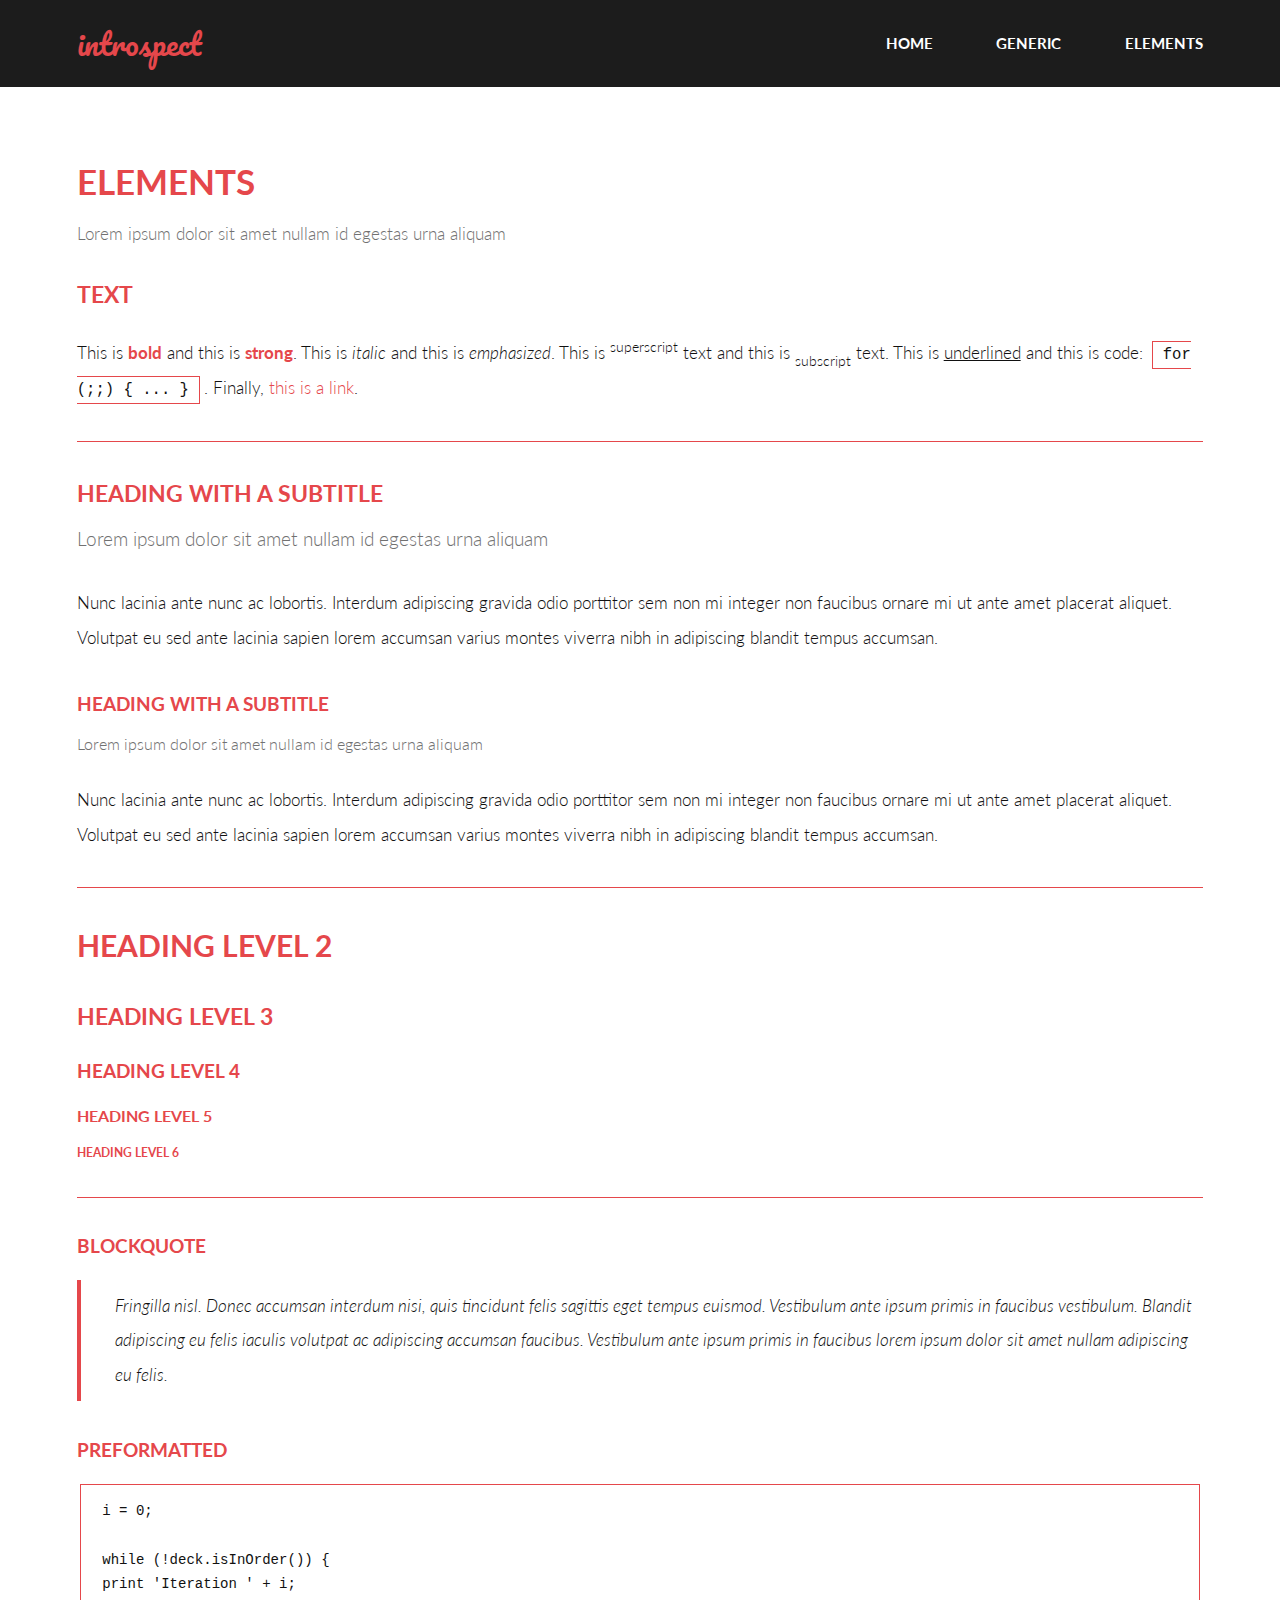
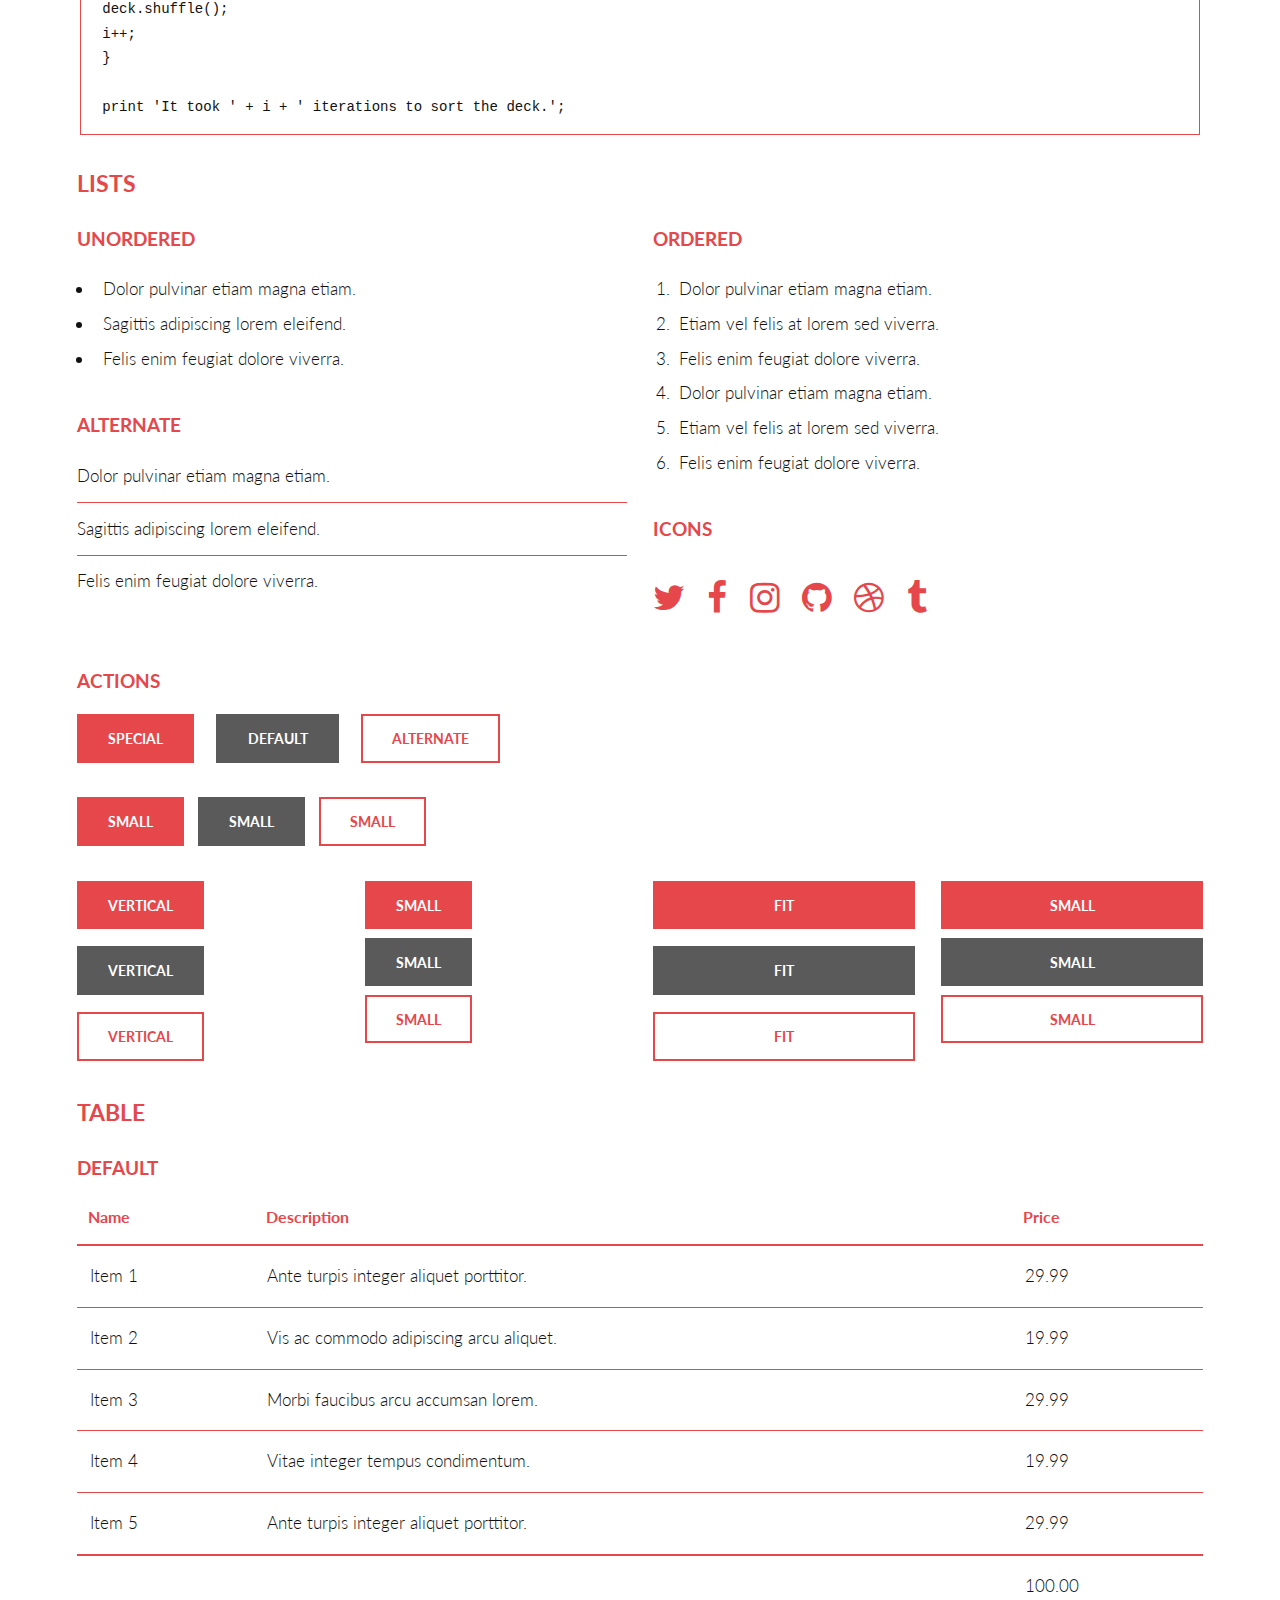
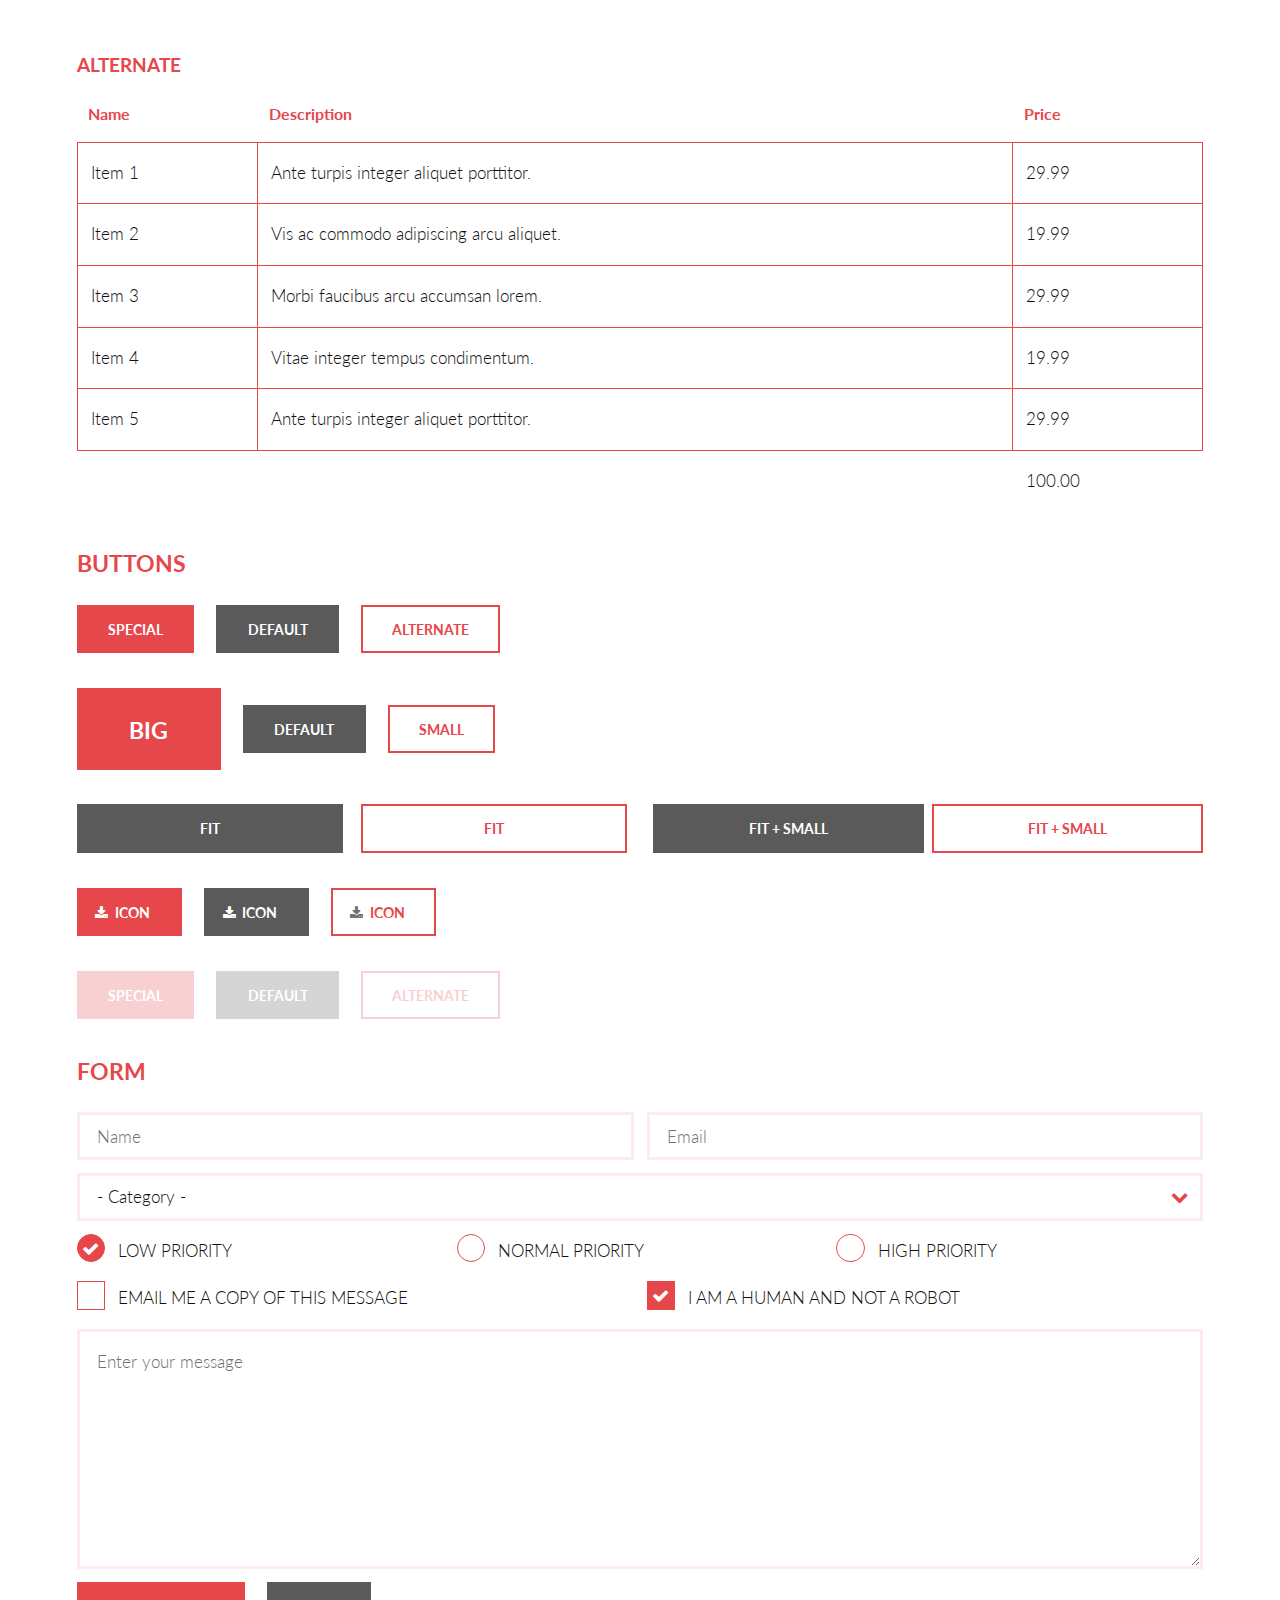
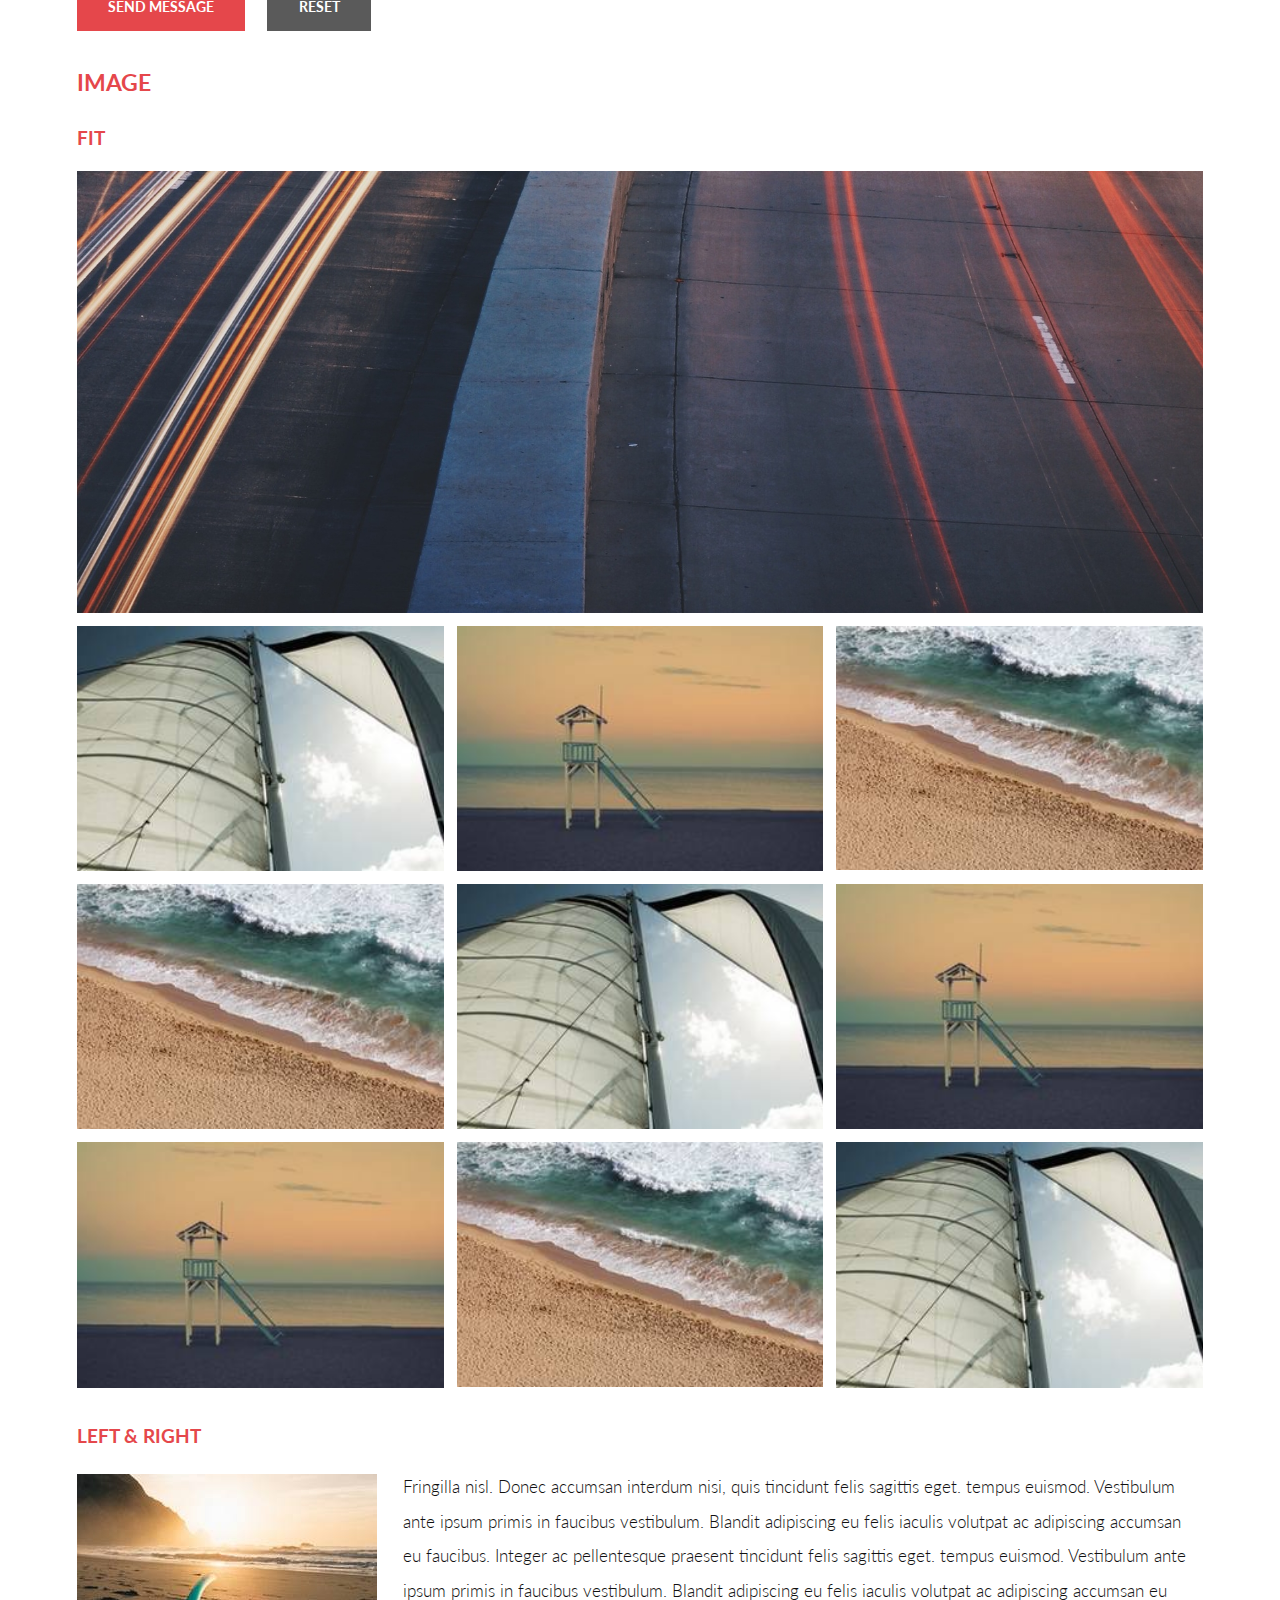
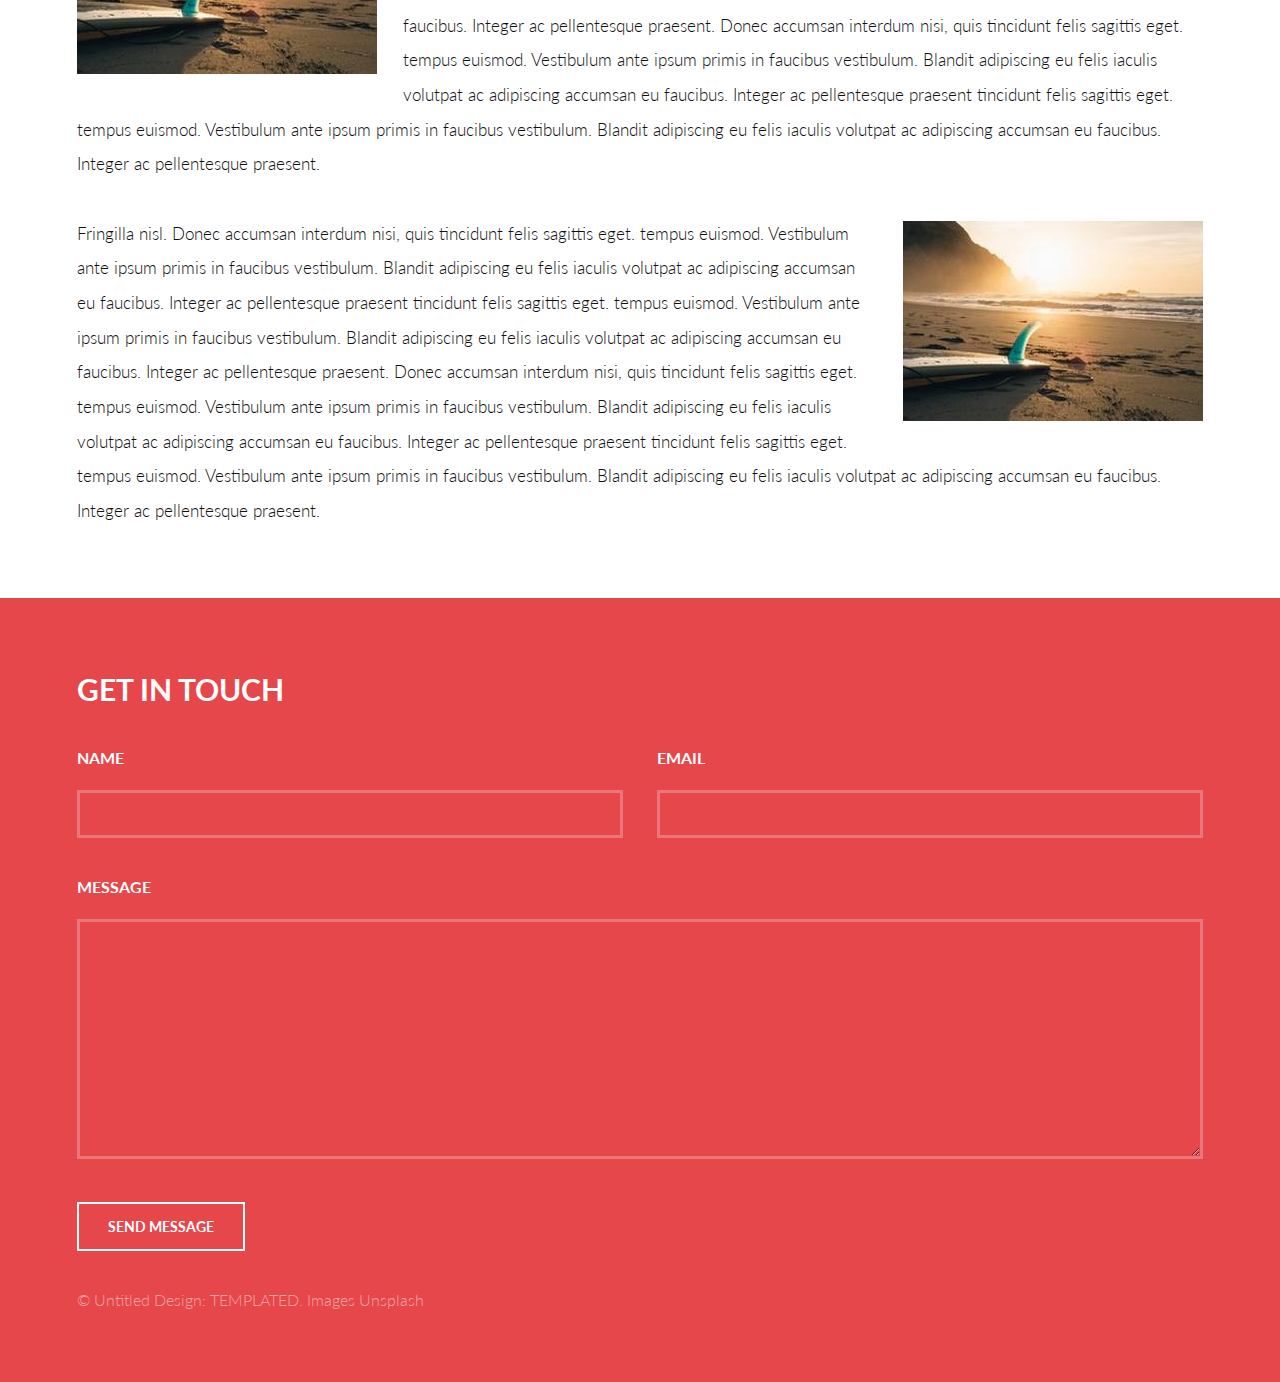
==== elements.html @ 0061361f "Add files via upload" ====
<!DOCTYPE HTML>
<!--
	Introspect by TEMPLATED
	templated.co @templatedco
	Released for free under the Creative Commons Attribution 3.0 license (templated.co/license)
-->
<html>
	<head>
		<title>Elements - Introspect by TEMPLATED</title>
		<meta charset="utf-8" />
		<meta name="viewport" content="width=device-width, initial-scale=1, user-scalable=no" />
		<link rel="stylesheet" href="assets/css/main.css" />
	</head>
	<body>

		<!-- Header -->
			<header id="header">
				<div class="inner">
					<a href="index.html" class="logo">introspect</a>
					<nav id="nav">
						<a href="index.html">Home</a>
						<a href="generic.html">Generic</a>
						<a href="elements.html">Elements</a>
					</nav>
				</div>
			</header>
			<a href="#menu" class="navPanelToggle"><span class="fa fa-bars"></span></a>

		<!-- Main -->
			<section id="main">
				<div class="inner">
					<header class="major special">
						<h1>Elements</h1>
						<p>Lorem ipsum dolor sit amet nullam id egestas urna aliquam</p>
					</header>

					<!-- Text -->
						<section>
							<h3>Text</h3>
							<p>This is <b>bold</b> and this is <strong>strong</strong>. This is <i>italic</i> and this is <em>emphasized</em>.
							This is <sup>superscript</sup> text and this is <sub>subscript</sub> text.
							This is <u>underlined</u> and this is code: <code>for (;;) { ... }</code>. Finally, <a href="#">this is a link</a>.</p>

							<hr />

							<header>
								<h3>Heading with a Subtitle</h3>
								<p>Lorem ipsum dolor sit amet nullam id egestas urna aliquam</p>
							</header>
							<p>Nunc lacinia ante nunc ac lobortis. Interdum adipiscing gravida odio porttitor sem non mi integer non faucibus ornare mi ut ante amet placerat aliquet. Volutpat eu sed ante lacinia sapien lorem accumsan varius montes viverra nibh in adipiscing blandit tempus accumsan.</p>
							<header>
								<h4>Heading with a Subtitle</h4>
								<p>Lorem ipsum dolor sit amet nullam id egestas urna aliquam</p>
							</header>
							<p>Nunc lacinia ante nunc ac lobortis. Interdum adipiscing gravida odio porttitor sem non mi integer non faucibus ornare mi ut ante amet placerat aliquet. Volutpat eu sed ante lacinia sapien lorem accumsan varius montes viverra nibh in adipiscing blandit tempus accumsan.</p>

							<hr />

							<h2>Heading Level 2</h2>
							<h3>Heading Level 3</h3>
							<h4>Heading Level 4</h4>
							<h5>Heading Level 5</h5>
							<h6>Heading Level 6</h6>

							<hr />

							<h4>Blockquote</h4>
							<blockquote>Fringilla nisl. Donec accumsan interdum nisi, quis tincidunt felis sagittis eget tempus euismod. Vestibulum ante ipsum primis in faucibus vestibulum. Blandit adipiscing eu felis iaculis volutpat ac adipiscing accumsan faucibus. Vestibulum ante ipsum primis in faucibus lorem ipsum dolor sit amet nullam adipiscing eu felis.</blockquote>

							<h4>Preformatted</h4>
							<pre><code>i = 0;

while (!deck.isInOrder()) {
print 'Iteration ' + i;
deck.shuffle();
i++;
}

print 'It took ' + i + ' iterations to sort the deck.';</code></pre>
						</section>

					<!-- Lists -->
						<section>
							<h3>Lists</h3>
							<div class="row">
								<div class="6u 12u$(xsmall)">

									<h4>Unordered</h4>
									<ul>
										<li>Dolor pulvinar etiam magna etiam.</li>
										<li>Sagittis adipiscing lorem eleifend.</li>
										<li>Felis enim feugiat dolore viverra.</li>
									</ul>

									<h4>Alternate</h4>
									<ul class="alt">
										<li>Dolor pulvinar etiam magna etiam.</li>
										<li>Sagittis adipiscing lorem eleifend.</li>
										<li>Felis enim feugiat dolore viverra.</li>
									</ul>

								</div>
								<div class="6u$ 12u$(xsmall)">

									<h4>Ordered</h4>
									<ol>
										<li>Dolor pulvinar etiam magna etiam.</li>
										<li>Etiam vel felis at lorem sed viverra.</li>
										<li>Felis enim feugiat dolore viverra.</li>
										<li>Dolor pulvinar etiam magna etiam.</li>
										<li>Etiam vel felis at lorem sed viverra.</li>
										<li>Felis enim feugiat dolore viverra.</li>
									</ol>

									<h4>Icons</h4>
									<ul class="icons">
										<li><a href="#" class="icon fa-twitter"><span class="label">Twitter</span></a></li>
										<li><a href="#" class="icon fa-facebook"><span class="label">Facebook</span></a></li>
										<li><a href="#" class="icon fa-instagram"><span class="label">Instagram</span></a></li>
										<li><a href="#" class="icon fa-github"><span class="label">Github</span></a></li>
										<li><a href="#" class="icon fa-dribbble"><span class="label">Dribbble</span></a></li>
										<li><a href="#" class="icon fa-tumblr"><span class="label">Tumblr</span></a></li>
									</ul>

								</div>
							</div>

							<h4>Actions</h4>
							<ul class="actions">
								<li><a href="#" class="button special">Special</a></li>
								<li><a href="#" class="button">Default</a></li>
								<li><a href="#" class="button alt">Alternate</a></li>
							</ul>
							<ul class="actions small">
								<li><a href="#" class="button special small">Small</a></li>
								<li><a href="#" class="button small">Small</a></li>
								<li><a href="#" class="button alt small">Small</a></li>
							</ul>
							<div class="row">
								<div class="3u 6u(small) 12u$(xsmall)">
									<ul class="actions vertical">
										<li><a href="#" class="button special">Vertical</a></li>
										<li><a href="#" class="button">Vertical</a></li>
										<li><a href="#" class="button alt">Vertical</a></li>
									</ul>
								</div>
								<div class="3u 6u$(small) 12u$(xsmall)">
									<ul class="actions vertical small">
										<li><a href="#" class="button special small">Small</a></li>
										<li><a href="#" class="button small">Small</a></li>
										<li><a href="#" class="button alt small">Small</a></li>
									</ul>
								</div>
								<div class="3u 6u(small) 12u$(xsmall)">
									<ul class="actions vertical">
										<li><a href="#" class="button special fit">Fit</a></li>
										<li><a href="#" class="button fit">Fit</a></li>
										<li><a href="#" class="button alt fit">Fit</a></li>
									</ul>
								</div>
								<div class="3u$ 6u$(small) 12u$(xsmall)">
									<ul class="actions vertical small">
										<li><a href="#" class="button special small fit">Small</a></li>
										<li><a href="#" class="button small fit">Small</a></li>
										<li><a href="#" class="button alt small fit">Small</a></li>
									</ul>
								</div>
							</div>
						</section>

					<!-- Table -->
						<section>
							<h3>Table</h3>
							<h4>Default</h4>
							<div class="table-wrapper">
								<table>
									<thead>
										<tr>
											<th>Name</th>
											<th>Description</th>
											<th>Price</th>
										</tr>
									</thead>
									<tbody>
										<tr>
											<td>Item 1</td>
											<td>Ante turpis integer aliquet porttitor.</td>
											<td>29.99</td>
										</tr>
										<tr>
											<td>Item 2</td>
											<td>Vis ac commodo adipiscing arcu aliquet.</td>
											<td>19.99</td>
										</tr>
										<tr>
											<td>Item 3</td>
											<td> Morbi faucibus arcu accumsan lorem.</td>
											<td>29.99</td>
										</tr>
										<tr>
											<td>Item 4</td>
											<td>Vitae integer tempus condimentum.</td>
											<td>19.99</td>
										</tr>
										<tr>
											<td>Item 5</td>
											<td>Ante turpis integer aliquet porttitor.</td>
											<td>29.99</td>
										</tr>
									</tbody>
									<tfoot>
										<tr>
											<td colspan="2"></td>
											<td>100.00</td>
										</tr>
									</tfoot>
								</table>
							</div>
							<h4>Alternate</h4>
							<div class="table-wrapper">
								<table class="alt">
									<thead>
										<tr>
											<th>Name</th>
											<th>Description</th>
											<th>Price</th>
										</tr>
									</thead>
									<tbody>
										<tr>
											<td>Item 1</td>
											<td>Ante turpis integer aliquet porttitor.</td>
											<td>29.99</td>
										</tr>
										<tr>
											<td>Item 2</td>
											<td>Vis ac commodo adipiscing arcu aliquet.</td>
											<td>19.99</td>
										</tr>
										<tr>
											<td>Item 3</td>
											<td> Morbi faucibus arcu accumsan lorem.</td>
											<td>29.99</td>
										</tr>
										<tr>
											<td>Item 4</td>
											<td>Vitae integer tempus condimentum.</td>
											<td>19.99</td>
										</tr>
										<tr>
											<td>Item 5</td>
											<td>Ante turpis integer aliquet porttitor.</td>
											<td>29.99</td>
										</tr>
									</tbody>
									<tfoot>
										<tr>
											<td colspan="2"></td>
											<td>100.00</td>
										</tr>
									</tfoot>
								</table>
							</div>
						</section>

					<!-- Buttons -->
						<section>
							<h3>Buttons</h3>
							<ul class="actions">
								<li><a href="#" class="button special">Special</a></li>
								<li><a href="#" class="button">Default</a></li>
								<li><a href="#" class="button alt">Alternate</a></li>
							</ul>
							<ul class="actions">
								<li><a href="#" class="button special big">Big</a></li>
								<li><a href="#" class="button">Default</a></li>
								<li><a href="#" class="button alt small">Small</a></li>
							</ul>
							<div class="row">
								<div class="6u 12u$(xsmall)">
									<ul class="actions fit">
										<li><a href="#" class="button fit">Fit</a></li>
										<li><a href="#" class="button alt fit">Fit</a></li>
									</ul>
								</div>
								<div class="6u$ 12u$(xsmall)">
									<ul class="actions fit small">
										<li><a href="#" class="button fit small">Fit + Small</a></li>
										<li><a href="#" class="button alt fit small">Fit + Small</a></li>
									</ul>
								</div>
							</div>
							<ul class="actions">
								<li><a href="#" class="button special icon fa-download">Icon</a></li>
								<li><a href="#" class="button icon fa-download">Icon</a></li>
								<li><a href="#" class="button alt icon fa-download">Icon</a></li>
							</ul>
							<ul class="actions">
								<li><span class="button special disabled">Special</span></li>
								<li><span class="button disabled">Default</span></li>
								<li><span class="button alt disabled">Alternate</span></li>
							</ul>
						</section>

					<!-- Form -->
						<section>
							<h3>Form</h3>
							<form method="post" action="#">
								<div class="row uniform 50%">
									<div class="6u 12u$(xsmall)">
										<input type="text" name="demo-name" id="demo-name" value="" placeholder="Name" />
									</div>
									<div class="6u$ 12u$(xsmall)">
										<input type="email" name="demo-email" id="demo-email" value="" placeholder="Email" />
									</div>
									<div class="12u$">
										<div class="select-wrapper">
											<select name="demo-category" id="demo-category">
												<option value="">- Category -</option>
												<option value="1">Manufacturing</option>
												<option value="1">Shipping</option>
												<option value="1">Administration</option>
												<option value="1">Human Resources</option>
											</select>
										</div>
									</div>
									<div class="4u 12u$(xsmall)">
										<input type="radio" id="priority-low" name="priority" checked>
										<label for="priority-low">Low Priority</label>
									</div>
									<div class="4u 12u$(xsmall)">
										<input type="radio" id="priority-normal" name="priority">
										<label for="priority-normal">Normal Priority</label>
									</div>
									<div class="4u$ 12u$(xsmall)">
										<input type="radio" id="priority-high" name="priority">
										<label for="priority-high">High Priority</label>
									</div>
									<div class="6u 12u$(small)">
										<input type="checkbox" id="copy" name="copy">
										<label for="copy">Email me a copy of this message</label>
									</div>
									<div class="6u$ 12u$(small)">
										<input type="checkbox" id="human" name="human" checked>
										<label for="human">I am a human and not a robot</label>
									</div>
									<div class="12u$">
										<textarea name="demo-message" id="demo-message" placeholder="Enter your message" rows="6"></textarea>
									</div>
									<div class="12u$">
										<ul class="actions">
											<li><input type="submit" value="Send Message" class="special" /></li>
											<li><input type="reset" value="Reset" /></li>
										</ul>
									</div>
								</div>
							</form>
						</section>

					<!-- Image -->
						<section>
							<h3>Image</h3>
							<h4>Fit</h4>
							<div class="box alt">
								<div class="row 50% uniform">
									<div class="12u$"><span class="image fit"><img src="images/pic11.jpg" alt="" /></span></div>
									<div class="4u"><span class="image fit"><img src="images/pic03.jpg" alt="" /></span></div>
									<div class="4u"><span class="image fit"><img src="images/pic04.jpg" alt="" /></span></div>
									<div class="4u$"><span class="image fit"><img src="images/pic05.jpg" alt="" /></span></div>
									<div class="4u"><span class="image fit"><img src="images/pic05.jpg" alt="" /></span></div>
									<div class="4u"><span class="image fit"><img src="images/pic03.jpg" alt="" /></span></div>
									<div class="4u$"><span class="image fit"><img src="images/pic04.jpg" alt="" /></span></div>
									<div class="4u"><span class="image fit"><img src="images/pic04.jpg" alt="" /></span></div>
									<div class="4u"><span class="image fit"><img src="images/pic05.jpg" alt="" /></span></div>
									<div class="4u$"><span class="image fit"><img src="images/pic03.jpg" alt="" /></span></div>
								</div>
							</div>

							<h4>Left &amp; Right</h4>
							<p><span class="image left"><img src="images/pic06.jpg" alt="" /></span>Fringilla nisl. Donec accumsan interdum nisi, quis tincidunt felis sagittis eget. tempus euismod. Vestibulum ante ipsum primis in faucibus vestibulum. Blandit adipiscing eu felis iaculis volutpat ac adipiscing accumsan eu faucibus. Integer ac pellentesque praesent tincidunt felis sagittis eget. tempus euismod. Vestibulum ante ipsum primis in faucibus vestibulum. Blandit adipiscing eu felis iaculis volutpat ac adipiscing accumsan eu faucibus. Integer ac pellentesque praesent. Donec accumsan interdum nisi, quis tincidunt felis sagittis eget. tempus euismod. Vestibulum ante ipsum primis in faucibus vestibulum. Blandit adipiscing eu felis iaculis volutpat ac adipiscing accumsan eu faucibus. Integer ac pellentesque praesent tincidunt felis sagittis eget. tempus euismod. Vestibulum ante ipsum primis in faucibus vestibulum. Blandit adipiscing eu felis iaculis volutpat ac adipiscing accumsan eu faucibus. Integer ac pellentesque praesent.</p>
							<p><span class="image right"><img src="images/pic06.jpg" alt="" /></span>Fringilla nisl. Donec accumsan interdum nisi, quis tincidunt felis sagittis eget. tempus euismod. Vestibulum ante ipsum primis in faucibus vestibulum. Blandit adipiscing eu felis iaculis volutpat ac adipiscing accumsan eu faucibus. Integer ac pellentesque praesent tincidunt felis sagittis eget. tempus euismod. Vestibulum ante ipsum primis in faucibus vestibulum. Blandit adipiscing eu felis iaculis volutpat ac adipiscing accumsan eu faucibus. Integer ac pellentesque praesent. Donec accumsan interdum nisi, quis tincidunt felis sagittis eget. tempus euismod. Vestibulum ante ipsum primis in faucibus vestibulum. Blandit adipiscing eu felis iaculis volutpat ac adipiscing accumsan eu faucibus. Integer ac pellentesque praesent tincidunt felis sagittis eget. tempus euismod. Vestibulum ante ipsum primis in faucibus vestibulum. Blandit adipiscing eu felis iaculis volutpat ac adipiscing accumsan eu faucibus. Integer ac pellentesque praesent.</p>
						</section>

				</div>
			</section>

		<!-- Footer -->
			<section id="footer">
				<div class="inner">
					<header>
						<h2>Get in Touch</h2>
					</header>
					<form method="post" action="#">
						<div class="field half first">
							<label for="name">Name</label>
							<input type="text" name="name" id="name" />
						</div>
						<div class="field half">
							<label for="email">Email</label>
							<input type="text" name="email" id="email" />
						</div>
						<div class="field">
							<label for="message">Message</label>
							<textarea name="message" id="message" rows="6"></textarea>
						</div>
						<ul class="actions">
							<li><input type="submit" value="Send Message" class="alt" /></li>
						</ul>
					</form>
					<div class="copyright">
						&copy; Untitled Design: <a href="https://templated.co/">TEMPLATED</a>. Images <a href="https://unsplash.com/">Unsplash</a>
					</div>
				</div>
			</section>

		<!-- Scripts -->
			<script src="assets/js/jquery.min.js"></script>
			<script src="assets/js/skel.min.js"></script>
			<script src="assets/js/util.js"></script>
			<script src="assets/js/main.js"></script>

	</body>
</html>
---- assets/css/main.css ----
@import url(font-awesome.min.css);
@import url("https://fonts.googleapis.com/css?family=Lato:300,400,700|Pacifico");

/*
	Introspect by TEMPLATED
	templated.co @templatedco
	Released for free under the Creative Commons Attribution 3.0 license (templated.co/license)
*/

/* Reset */

	html, body, div, span, applet, object, iframe, h1, h2, h3, h4, h5, h6, p, blockquote, pre, a, abbr, acronym, address, big, cite, code, del, dfn, em, img, ins, kbd, q, s, samp, small, strike, strong, sub, sup, tt, var, b, u, i, center, dl, dt, dd, ol, ul, li, fieldset, form, label, legend, table, caption, tbody, tfoot, thead, tr, th, td, article, aside, canvas, details, embed, figure, figcaption, footer, header, hgroup, menu, nav, output, ruby, section, summary, time, mark, audio, video {
		margin: 0;
		padding: 0;
		border: 0;
		font-size: 100%;
		font: inherit;
		vertical-align: baseline;
	}

	article, aside, details, figcaption, figure, footer, header, hgroup, menu, nav, section {
		display: block;
	}

	body {
		line-height: 1;
	}

	ol, ul {
		list-style: none;
	}

	blockquote, q {
		quotes: none;
	}

	blockquote:before, blockquote:after, q:before, q:after {
		content: '';
		content: none;
	}

	table {
		border-collapse: collapse;
		border-spacing: 0;
	}

	body {
		-webkit-text-size-adjust: none;
	}

/* Box Model */

	*, *:before, *:after {
		-moz-box-sizing: border-box;
		-webkit-box-sizing: border-box;
		box-sizing: border-box;
	}

/* Containers */

	.container {
		margin-left: auto;
		margin-right: auto;
	}

	.container.\31 25\25 {
		width: 100%;
		max-width: 100em;
		min-width: 80em;
	}

	.container.\37 5\25 {
		width: 60em;
	}

	.container.\35 0\25 {
		width: 40em;
	}

	.container.\32 5\25 {
		width: 20em;
	}

	.container {
		width: 80em;
	}

	@media screen and (max-width: 1680px) {

		.container.\31 25\25 {
			width: 100%;
			max-width: 100em;
			min-width: 80em;
		}

		.container.\37 5\25 {
			width: 60em;
		}

		.container.\35 0\25 {
			width: 40em;
		}

		.container.\32 5\25 {
			width: 20em;
		}

		.container {
			width: 80em;
		}

	}

	@media screen and (max-width: 1280px) {

		.container.\31 25\25 {
			width: 100%;
			max-width: 81.25em;
			min-width: 65em;
		}

		.container.\37 5\25 {
			width: 48.75em;
		}

		.container.\35 0\25 {
			width: 32.5em;
		}

		.container.\32 5\25 {
			width: 16.25em;
		}

		.container {
			width: 65em;
		}

	}

	@media screen and (max-width: 980px) {

		.container.\31 25\25 {
			width: 100%;
			max-width: 112.5%;
			min-width: 90%;
		}

		.container.\37 5\25 {
			width: 67.5%;
		}

		.container.\35 0\25 {
			width: 45%;
		}

		.container.\32 5\25 {
			width: 22.5%;
		}

		.container {
			width: 90%;
		}

	}

	@media screen and (max-width: 736px) {

		.container.\31 25\25 {
			width: 100%;
			max-width: 112.5%;
			min-width: 90%;
		}

		.container.\37 5\25 {
			width: 67.5%;
		}

		.container.\35 0\25 {
			width: 45%;
		}

		.container.\32 5\25 {
			width: 22.5%;
		}

		.container {
			width: 90% !important;
		}

	}

	@media screen and (max-width: 480px) {

		.container.\31 25\25 {
			width: 100%;
			max-width: 112.5%;
			min-width: 90%;
		}

		.container.\37 5\25 {
			width: 67.5%;
		}

		.container.\35 0\25 {
			width: 45%;
		}

		.container.\32 5\25 {
			width: 22.5%;
		}

		.container {
			width: 90% !important;
		}

	}

/* Grid */

	.row {
		border-bottom: solid 1px transparent;
		-moz-box-sizing: border-box;
		-webkit-box-sizing: border-box;
		box-sizing: border-box;
	}

	.row > * {
		float: left;
		-moz-box-sizing: border-box;
		-webkit-box-sizing: border-box;
		box-sizing: border-box;
	}

	.row:after, .row:before {
		content: '';
		display: block;
		clear: both;
		height: 0;
	}

	.row.uniform > * > :first-child {
		margin-top: 0;
	}

	.row.uniform > * > :last-child {
		margin-bottom: 0;
	}

	.row.\30 \25 > * {
		padding: 0 0 0 0em;
	}

	.row.\30 \25 {
		margin: 0 0 -1px 0em;
	}

	.row.uniform.\30 \25 > * {
		padding: 0em 0 0 0em;
	}

	.row.uniform.\30 \25 {
		margin: 0em 0 -1px 0em;
	}

	.row > * {
		padding: 0 0 0 2em;
	}

	.row {
		margin: 0 0 -1px -2em;
	}

	.row.uniform > * {
		padding: 2em 0 0 2em;
	}

	.row.uniform {
		margin: -2em 0 -1px -2em;
	}

	.row.\32 00\25 > * {
		padding: 0 0 0 4em;
	}

	.row.\32 00\25 {
		margin: 0 0 -1px -4em;
	}

	.row.uniform.\32 00\25 > * {
		padding: 4em 0 0 4em;
	}

	.row.uniform.\32 00\25 {
		margin: -4em 0 -1px -4em;
	}

	.row.\31 50\25 > * {
		padding: 0 0 0 3em;
	}

	.row.\31 50\25 {
		margin: 0 0 -1px -3em;
	}

	.row.uniform.\31 50\25 > * {
		padding: 3em 0 0 3em;
	}

	.row.uniform.\31 50\25 {
		margin: -3em 0 -1px -3em;
	}

	.row.\35 0\25 > * {
		padding: 0 0 0 1em;
	}

	.row.\35 0\25 {
		margin: 0 0 -1px -1em;
	}

	.row.uniform.\35 0\25 > * {
		padding: 1em 0 0 1em;
	}

	.row.uniform.\35 0\25 {
		margin: -1em 0 -1px -1em;
	}

	.row.\32 5\25 > * {
		padding: 0 0 0 0.5em;
	}

	.row.\32 5\25 {
		margin: 0 0 -1px -0.5em;
	}

	.row.uniform.\32 5\25 > * {
		padding: 0.5em 0 0 0.5em;
	}

	.row.uniform.\32 5\25 {
		margin: -0.5em 0 -1px -0.5em;
	}

	.\31 2u, .\31 2u\24 {
		width: 100%;
		clear: none;
		margin-left: 0;
	}

	.\31 1u, .\31 1u\24 {
		width: 91.6666666667%;
		clear: none;
		margin-left: 0;
	}

	.\31 0u, .\31 0u\24 {
		width: 83.3333333333%;
		clear: none;
		margin-left: 0;
	}

	.\39 u, .\39 u\24 {
		width: 75%;
		clear: none;
		margin-left: 0;
	}

	.\38 u, .\38 u\24 {
		width: 66.6666666667%;
		clear: none;
		margin-left: 0;
	}

	.\37 u, .\37 u\24 {
		width: 58.3333333333%;
		clear: none;
		margin-left: 0;
	}

	.\36 u, .\36 u\24 {
		width: 50%;
		clear: none;
		margin-left: 0;
	}

	.\35 u, .\35 u\24 {
		width: 41.6666666667%;
		clear: none;
		margin-left: 0;
	}

	.\34 u, .\34 u\24 {
		width: 33.3333333333%;
		clear: none;
		margin-left: 0;
	}

	.\33 u, .\33 u\24 {
		width: 25%;
		clear: none;
		margin-left: 0;
	}

	.\32 u, .\32 u\24 {
		width: 16.6666666667%;
		clear: none;
		margin-left: 0;
	}

	.\31 u, .\31 u\24 {
		width: 8.3333333333%;
		clear: none;
		margin-left: 0;
	}

	.\31 2u\24 + *,
	.\31 1u\24 + *,
	.\31 0u\24 + *,
	.\39 u\24 + *,
	.\38 u\24 + *,
	.\37 u\24 + *,
	.\36 u\24 + *,
	.\35 u\24 + *,
	.\34 u\24 + *,
	.\33 u\24 + *,
	.\32 u\24 + *,
	.\31 u\24 + * {
		clear: left;
	}

	.\-11u {
		margin-left: 91.66667%;
	}

	.\-10u {
		margin-left: 83.33333%;
	}

	.\-9u {
		margin-left: 75%;
	}

	.\-8u {
		margin-left: 66.66667%;
	}

	.\-7u {
		margin-left: 58.33333%;
	}

	.\-6u {
		margin-left: 50%;
	}

	.\-5u {
		margin-left: 41.66667%;
	}

	.\-4u {
		margin-left: 33.33333%;
	}

	.\-3u {
		margin-left: 25%;
	}

	.\-2u {
		margin-left: 16.66667%;
	}

	.\-1u {
		margin-left: 8.33333%;
	}

	@media screen and (max-width: 1680px) {

		.row > * {
			padding: 0 0 0 2em;
		}

		.row {
			margin: 0 0 -1px -2em;
		}

		.row.uniform > * {
			padding: 2em 0 0 2em;
		}

		.row.uniform {
			margin: -2em 0 -1px -2em;
		}

		.row.\32 00\25 > * {
			padding: 0 0 0 4em;
		}

		.row.\32 00\25 {
			margin: 0 0 -1px -4em;
		}

		.row.uniform.\32 00\25 > * {
			padding: 4em 0 0 4em;
		}

		.row.uniform.\32 00\25 {
			margin: -4em 0 -1px -4em;
		}

		.row.\31 50\25 > * {
			padding: 0 0 0 3em;
		}

		.row.\31 50\25 {
			margin: 0 0 -1px -3em;
		}

		.row.uniform.\31 50\25 > * {
			padding: 3em 0 0 3em;
		}

		.row.uniform.\31 50\25 {
			margin: -3em 0 -1px -3em;
		}

		.row.\35 0\25 > * {
			padding: 0 0 0 1em;
		}

		.row.\35 0\25 {
			margin: 0 0 -1px -1em;
		}

		.row.uniform.\35 0\25 > * {
			padding: 1em 0 0 1em;
		}

		.row.uniform.\35 0\25 {
			margin: -1em 0 -1px -1em;
		}

		.row.\32 5\25 > * {
			padding: 0 0 0 0.5em;
		}

		.row.\32 5\25 {
			margin: 0 0 -1px -0.5em;
		}

		.row.uniform.\32 5\25 > * {
			padding: 0.5em 0 0 0.5em;
		}

		.row.uniform.\32 5\25 {
			margin: -0.5em 0 -1px -0.5em;
		}

		.\31 2u\28xlarge\29, .\31 2u\24\28xlarge\29 {
			width: 100%;
			clear: none;
			margin-left: 0;
		}

		.\31 1u\28xlarge\29, .\31 1u\24\28xlarge\29 {
			width: 91.6666666667%;
			clear: none;
			margin-left: 0;
		}

		.\31 0u\28xlarge\29, .\31 0u\24\28xlarge\29 {
			width: 83.3333333333%;
			clear: none;
			margin-left: 0;
		}

		.\39 u\28xlarge\29, .\39 u\24\28xlarge\29 {
			width: 75%;
			clear: none;
			margin-left: 0;
		}

		.\38 u\28xlarge\29, .\38 u\24\28xlarge\29 {
			width: 66.6666666667%;
			clear: none;
			margin-left: 0;
		}

		.\37 u\28xlarge\29, .\37 u\24\28xlarge\29 {
			width: 58.3333333333%;
			clear: none;
			margin-left: 0;
		}

		.\36 u\28xlarge\29, .\36 u\24\28xlarge\29 {
			width: 50%;
			clear: none;
			margin-left: 0;
		}

		.\35 u\28xlarge\29, .\35 u\24\28xlarge\29 {
			width: 41.6666666667%;
			clear: none;
			margin-left: 0;
		}

		.\34 u\28xlarge\29, .\34 u\24\28xlarge\29 {
			width: 33.3333333333%;
			clear: none;
			margin-left: 0;
		}

		.\33 u\28xlarge\29, .\33 u\24\28xlarge\29 {
			width: 25%;
			clear: none;
			margin-left: 0;
		}

		.\32 u\28xlarge\29, .\32 u\24\28xlarge\29 {
			width: 16.6666666667%;
			clear: none;
			margin-left: 0;
		}

		.\31 u\28xlarge\29, .\31 u\24\28xlarge\29 {
			width: 8.3333333333%;
			clear: none;
			margin-left: 0;
		}

		.\31 2u\24\28xlarge\29 + *,
		.\31 1u\24\28xlarge\29 + *,
		.\31 0u\24\28xlarge\29 + *,
		.\39 u\24\28xlarge\29 + *,
		.\38 u\24\28xlarge\29 + *,
		.\37 u\24\28xlarge\29 + *,
		.\36 u\24\28xlarge\29 + *,
		.\35 u\24\28xlarge\29 + *,
		.\34 u\24\28xlarge\29 + *,
		.\33 u\24\28xlarge\29 + *,
		.\32 u\24\28xlarge\29 + *,
		.\31 u\24\28xlarge\29 + * {
			clear: left;
		}

		.\-11u\28xlarge\29 {
			margin-left: 91.66667%;
		}

		.\-10u\28xlarge\29 {
			margin-left: 83.33333%;
		}

		.\-9u\28xlarge\29 {
			margin-left: 75%;
		}

		.\-8u\28xlarge\29 {
			margin-left: 66.66667%;
		}

		.\-7u\28xlarge\29 {
			margin-left: 58.33333%;
		}

		.\-6u\28xlarge\29 {
			margin-left: 50%;
		}

		.\-5u\28xlarge\29 {
			margin-left: 41.66667%;
		}

		.\-4u\28xlarge\29 {
			margin-left: 33.33333%;
		}

		.\-3u\28xlarge\29 {
			margin-left: 25%;
		}

		.\-2u\28xlarge\29 {
			margin-left: 16.66667%;
		}

		.\-1u\28xlarge\29 {
			margin-left: 8.33333%;
		}

	}

	@media screen and (max-width: 1280px) {

		.row > * {
			padding: 0 0 0 1.5em;
		}

		.row {
			margin: 0 0 -1px -1.5em;
		}

		.row.uniform > * {
			padding: 1.5em 0 0 1.5em;
		}

		.row.uniform {
			margin: -1.5em 0 -1px -1.5em;
		}

		.row.\32 00\25 > * {
			padding: 0 0 0 3em;
		}

		.row.\32 00\25 {
			margin: 0 0 -1px -3em;
		}

		.row.uniform.\32 00\25 > * {
			padding: 3em 0 0 3em;
		}

		.row.uniform.\32 00\25 {
			margin: -3em 0 -1px -3em;
		}

		.row.\31 50\25 > * {
			padding: 0 0 0 2.25em;
		}

		.row.\31 50\25 {
			margin: 0 0 -1px -2.25em;
		}

		.row.uniform.\31 50\25 > * {
			padding: 2.25em 0 0 2.25em;
		}

		.row.uniform.\31 50\25 {
			margin: -2.25em 0 -1px -2.25em;
		}

		.row.\35 0\25 > * {
			padding: 0 0 0 0.75em;
		}

		.row.\35 0\25 {
			margin: 0 0 -1px -0.75em;
		}

		.row.uniform.\35 0\25 > * {
			padding: 0.75em 0 0 0.75em;
		}

		.row.uniform.\35 0\25 {
			margin: -0.75em 0 -1px -0.75em;
		}

		.row.\32 5\25 > * {
			padding: 0 0 0 0.375em;
		}

		.row.\32 5\25 {
			margin: 0 0 -1px -0.375em;
		}

		.row.uniform.\32 5\25 > * {
			padding: 0.375em 0 0 0.375em;
		}

		.row.uniform.\32 5\25 {
			margin: -0.375em 0 -1px -0.375em;
		}

		.\31 2u\28large\29, .\31 2u\24\28large\29 {
			width: 100%;
			clear: none;
			margin-left: 0;
		}

		.\31 1u\28large\29, .\31 1u\24\28large\29 {
			width: 91.6666666667%;
			clear: none;
			margin-left: 0;
		}

		.\31 0u\28large\29, .\31 0u\24\28large\29 {
			width: 83.3333333333%;
			clear: none;
			margin-left: 0;
		}

		.\39 u\28large\29, .\39 u\24\28large\29 {
			width: 75%;
			clear: none;
			margin-left: 0;
		}

		.\38 u\28large\29, .\38 u\24\28large\29 {
			width: 66.6666666667%;
			clear: none;
			margin-left: 0;
		}

		.\37 u\28large\29, .\37 u\24\28large\29 {
			width: 58.3333333333%;
			clear: none;
			margin-left: 0;
		}

		.\36 u\28large\29, .\36 u\24\28large\29 {
			width: 50%;
			clear: none;
			margin-left: 0;
		}

		.\35 u\28large\29, .\35 u\24\28large\29 {
			width: 41.6666666667%;
			clear: none;
			margin-left: 0;
		}

		.\34 u\28large\29, .\34 u\24\28large\29 {
			width: 33.3333333333%;
			clear: none;
			margin-left: 0;
		}

		.\33 u\28large\29, .\33 u\24\28large\29 {
			width: 25%;
			clear: none;
			margin-left: 0;
		}

		.\32 u\28large\29, .\32 u\24\28large\29 {
			width: 16.6666666667%;
			clear: none;
			margin-left: 0;
		}

		.\31 u\28large\29, .\31 u\24\28large\29 {
			width: 8.3333333333%;
			clear: none;
			margin-left: 0;
		}

		.\31 2u\24\28large\29 + *,
		.\31 1u\24\28large\29 + *,
		.\31 0u\24\28large\29 + *,
		.\39 u\24\28large\29 + *,
		.\38 u\24\28large\29 + *,
		.\37 u\24\28large\29 + *,
		.\36 u\24\28large\29 + *,
		.\35 u\24\28large\29 + *,
		.\34 u\24\28large\29 + *,
		.\33 u\24\28large\29 + *,
		.\32 u\24\28large\29 + *,
		.\31 u\24\28large\29 + * {
			clear: left;
		}

		.\-11u\28large\29 {
			margin-left: 91.66667%;
		}

		.\-10u\28large\29 {
			margin-left: 83.33333%;
		}

		.\-9u\28large\29 {
			margin-left: 75%;
		}

		.\-8u\28large\29 {
			margin-left: 66.66667%;
		}

		.\-7u\28large\29 {
			margin-left: 58.33333%;
		}

		.\-6u\28large\29 {
			margin-left: 50%;
		}

		.\-5u\28large\29 {
			margin-left: 41.66667%;
		}

		.\-4u\28large\29 {
			margin-left: 33.33333%;
		}

		.\-3u\28large\29 {
			margin-left: 25%;
		}

		.\-2u\28large\29 {
			margin-left: 16.66667%;
		}

		.\-1u\28large\29 {
			margin-left: 8.33333%;
		}

	}

	@media screen and (max-width: 980px) {

		.row > * {
			padding: 0 0 0 1.5em;
		}

		.row {
			margin: 0 0 -1px -1.5em;
		}

		.row.uniform > * {
			padding: 1.5em 0 0 1.5em;
		}

		.row.uniform {
			margin: -1.5em 0 -1px -1.5em;
		}

		.row.\32 00\25 > * {
			padding: 0 0 0 3em;
		}

		.row.\32 00\25 {
			margin: 0 0 -1px -3em;
		}

		.row.uniform.\32 00\25 > * {
			padding: 3em 0 0 3em;
		}

		.row.uniform.\32 00\25 {
			margin: -3em 0 -1px -3em;
		}

		.row.\31 50\25 > * {
			padding: 0 0 0 2.25em;
		}

		.row.\31 50\25 {
			margin: 0 0 -1px -2.25em;
		}

		.row.uniform.\31 50\25 > * {
			padding: 2.25em 0 0 2.25em;
		}

		.row.uniform.\31 50\25 {
			margin: -2.25em 0 -1px -2.25em;
		}

		.row.\35 0\25 > * {
			padding: 0 0 0 0.75em;
		}

		.row.\35 0\25 {
			margin: 0 0 -1px -0.75em;
		}

		.row.uniform.\35 0\25 > * {
			padding: 0.75em 0 0 0.75em;
		}

		.row.uniform.\35 0\25 {
			margin: -0.75em 0 -1px -0.75em;
		}

		.row.\32 5\25 > * {
			padding: 0 0 0 0.375em;
		}

		.row.\32 5\25 {
			margin: 0 0 -1px -0.375em;
		}

		.row.uniform.\32 5\25 > * {
			padding: 0.375em 0 0 0.375em;
		}

		.row.uniform.\32 5\25 {
			margin: -0.375em 0 -1px -0.375em;
		}

		.\31 2u\28medium\29, .\31 2u\24\28medium\29 {
			width: 100%;
			clear: none;
			margin-left: 0;
		}

		.\31 1u\28medium\29, .\31 1u\24\28medium\29 {
			width: 91.6666666667%;
			clear: none;
			margin-left: 0;
		}

		.\31 0u\28medium\29, .\31 0u\24\28medium\29 {
			width: 83.3333333333%;
			clear: none;
			margin-left: 0;
		}

		.\39 u\28medium\29, .\39 u\24\28medium\29 {
			width: 75%;
			clear: none;
			margin-left: 0;
		}

		.\38 u\28medium\29, .\38 u\24\28medium\29 {
			width: 66.6666666667%;
			clear: none;
			margin-left: 0;
		}

		.\37 u\28medium\29, .\37 u\24\28medium\29 {
			width: 58.3333333333%;
			clear: none;
			margin-left: 0;
		}

		.\36 u\28medium\29, .\36 u\24\28medium\29 {
			width: 50%;
			clear: none;
			margin-left: 0;
		}

		.\35 u\28medium\29, .\35 u\24\28medium\29 {
			width: 41.6666666667%;
			clear: none;
			margin-left: 0;
		}

		.\34 u\28medium\29, .\34 u\24\28medium\29 {
			width: 33.3333333333%;
			clear: none;
			margin-left: 0;
		}

		.\33 u\28medium\29, .\33 u\24\28medium\29 {
			width: 25%;
			clear: none;
			margin-left: 0;
		}

		.\32 u\28medium\29, .\32 u\24\28medium\29 {
			width: 16.6666666667%;
			clear: none;
			margin-left: 0;
		}

		.\31 u\28medium\29, .\31 u\24\28medium\29 {
			width: 8.3333333333%;
			clear: none;
			margin-left: 0;
		}

		.\31 2u\24\28medium\29 + *,
		.\31 1u\24\28medium\29 + *,
		.\31 0u\24\28medium\29 + *,
		.\39 u\24\28medium\29 + *,
		.\38 u\24\28medium\29 + *,
		.\37 u\24\28medium\29 + *,
		.\36 u\24\28medium\29 + *,
		.\35 u\24\28medium\29 + *,
		.\34 u\24\28medium\29 + *,
		.\33 u\24\28medium\29 + *,
		.\32 u\24\28medium\29 + *,
		.\31 u\24\28medium\29 + * {
			clear: left;
		}

		.\-11u\28medium\29 {
			margin-left: 91.66667%;
		}

		.\-10u\28medium\29 {
			margin-left: 83.33333%;
		}

		.\-9u\28medium\29 {
			margin-left: 75%;
		}

		.\-8u\28medium\29 {
			margin-left: 66.66667%;
		}

		.\-7u\28medium\29 {
			margin-left: 58.33333%;
		}

		.\-6u\28medium\29 {
			margin-left: 50%;
		}

		.\-5u\28medium\29 {
			margin-left: 41.66667%;
		}

		.\-4u\28medium\29 {
			margin-left: 33.33333%;
		}

		.\-3u\28medium\29 {
			margin-left: 25%;
		}

		.\-2u\28medium\29 {
			margin-left: 16.66667%;
		}

		.\-1u\28medium\29 {
			margin-left: 8.33333%;
		}

	}

	@media screen and (max-width: 736px) {

		.row > * {
			padding: 0 0 0 1.25em;
		}

		.row {
			margin: 0 0 -1px -1.25em;
		}

		.row.uniform > * {
			padding: 1.25em 0 0 1.25em;
		}

		.row.uniform {
			margin: -1.25em 0 -1px -1.25em;
		}

		.row.\32 00\25 > * {
			padding: 0 0 0 2.5em;
		}

		.row.\32 00\25 {
			margin: 0 0 -1px -2.5em;
		}

		.row.uniform.\32 00\25 > * {
			padding: 2.5em 0 0 2.5em;
		}

		.row.uniform.\32 00\25 {
			margin: -2.5em 0 -1px -2.5em;
		}

		.row.\31 50\25 > * {
			padding: 0 0 0 1.875em;
		}

		.row.\31 50\25 {
			margin: 0 0 -1px -1.875em;
		}

		.row.uniform.\31 50\25 > * {
			padding: 1.875em 0 0 1.875em;
		}

		.row.uniform.\31 50\25 {
			margin: -1.875em 0 -1px -1.875em;
		}

		.row.\35 0\25 > * {
			padding: 0 0 0 0.625em;
		}

		.row.\35 0\25 {
			margin: 0 0 -1px -0.625em;
		}

		.row.uniform.\35 0\25 > * {
			padding: 0.625em 0 0 0.625em;
		}

		.row.uniform.\35 0\25 {
			margin: -0.625em 0 -1px -0.625em;
		}

		.row.\32 5\25 > * {
			padding: 0 0 0 0.3125em;
		}

		.row.\32 5\25 {
			margin: 0 0 -1px -0.3125em;
		}

		.row.uniform.\32 5\25 > * {
			padding: 0.3125em 0 0 0.3125em;
		}

		.row.uniform.\32 5\25 {
			margin: -0.3125em 0 -1px -0.3125em;
		}

		.\31 2u\28small\29, .\31 2u\24\28small\29 {
			width: 100%;
			clear: none;
			margin-left: 0;
		}

		.\31 1u\28small\29, .\31 1u\24\28small\29 {
			width: 91.6666666667%;
			clear: none;
			margin-left: 0;
		}

		.\31 0u\28small\29, .\31 0u\24\28small\29 {
			width: 83.3333333333%;
			clear: none;
			margin-left: 0;
		}

		.\39 u\28small\29, .\39 u\24\28small\29 {
			width: 75%;
			clear: none;
			margin-left: 0;
		}

		.\38 u\28small\29, .\38 u\24\28small\29 {
			width: 66.6666666667%;
			clear: none;
			margin-left: 0;
		}

		.\37 u\28small\29, .\37 u\24\28small\29 {
			width: 58.3333333333%;
			clear: none;
			margin-left: 0;
		}

		.\36 u\28small\29, .\36 u\24\28small\29 {
			width: 50%;
			clear: none;
			margin-left: 0;
		}

		.\35 u\28small\29, .\35 u\24\28small\29 {
			width: 41.6666666667%;
			clear: none;
			margin-left: 0;
		}

		.\34 u\28small\29, .\34 u\24\28small\29 {
			width: 33.3333333333%;
			clear: none;
			margin-left: 0;
		}

		.\33 u\28small\29, .\33 u\24\28small\29 {
			width: 25%;
			clear: none;
			margin-left: 0;
		}

		.\32 u\28small\29, .\32 u\24\28small\29 {
			width: 16.6666666667%;
			clear: none;
			margin-left: 0;
		}

		.\31 u\28small\29, .\31 u\24\28small\29 {
			width: 8.3333333333%;
			clear: none;
			margin-left: 0;
		}

		.\31 2u\24\28small\29 + *,
		.\31 1u\24\28small\29 + *,
		.\31 0u\24\28small\29 + *,
		.\39 u\24\28small\29 + *,
		.\38 u\24\28small\29 + *,
		.\37 u\24\28small\29 + *,
		.\36 u\24\28small\29 + *,
		.\35 u\24\28small\29 + *,
		.\34 u\24\28small\29 + *,
		.\33 u\24\28small\29 + *,
		.\32 u\24\28small\29 + *,
		.\31 u\24\28small\29 + * {
			clear: left;
		}

		.\-11u\28small\29 {
			margin-left: 91.66667%;
		}

		.\-10u\28small\29 {
			margin-left: 83.33333%;
		}

		.\-9u\28small\29 {
			margin-left: 75%;
		}

		.\-8u\28small\29 {
			margin-left: 66.66667%;
		}

		.\-7u\28small\29 {
			margin-left: 58.33333%;
		}

		.\-6u\28small\29 {
			margin-left: 50%;
		}

		.\-5u\28small\29 {
			margin-left: 41.66667%;
		}

		.\-4u\28small\29 {
			margin-left: 33.33333%;
		}

		.\-3u\28small\29 {
			margin-left: 25%;
		}

		.\-2u\28small\29 {
			margin-left: 16.66667%;
		}

		.\-1u\28small\29 {
			margin-left: 8.33333%;
		}

	}

	@media screen and (max-width: 480px) {

		.row > * {
			padding: 0 0 0 1.25em;
		}

		.row {
			margin: 0 0 -1px -1.25em;
		}

		.row.uniform > * {
			padding: 1.25em 0 0 1.25em;
		}

		.row.uniform {
			margin: -1.25em 0 -1px -1.25em;
		}

		.row.\32 00\25 > * {
			padding: 0 0 0 2.5em;
		}

		.row.\32 00\25 {
			margin: 0 0 -1px -2.5em;
		}

		.row.uniform.\32 00\25 > * {
			padding: 2.5em 0 0 2.5em;
		}

		.row.uniform.\32 00\25 {
			margin: -2.5em 0 -1px -2.5em;
		}

		.row.\31 50\25 > * {
			padding: 0 0 0 1.875em;
		}

		.row.\31 50\25 {
			margin: 0 0 -1px -1.875em;
		}

		.row.uniform.\31 50\25 > * {
			padding: 1.875em 0 0 1.875em;
		}

		.row.uniform.\31 50\25 {
			margin: -1.875em 0 -1px -1.875em;
		}

		.row.\35 0\25 > * {
			padding: 0 0 0 0.625em;
		}

		.row.\35 0\25 {
			margin: 0 0 -1px -0.625em;
		}

		.row.uniform.\35 0\25 > * {
			padding: 0.625em 0 0 0.625em;
		}

		.row.uniform.\35 0\25 {
			margin: -0.625em 0 -1px -0.625em;
		}

		.row.\32 5\25 > * {
			padding: 0 0 0 0.3125em;
		}

		.row.\32 5\25 {
			margin: 0 0 -1px -0.3125em;
		}

		.row.uniform.\32 5\25 > * {
			padding: 0.3125em 0 0 0.3125em;
		}

		.row.uniform.\32 5\25 {
			margin: -0.3125em 0 -1px -0.3125em;
		}

		.\31 2u\28xsmall\29, .\31 2u\24\28xsmall\29 {
			width: 100%;
			clear: none;
			margin-left: 0;
		}

		.\31 1u\28xsmall\29, .\31 1u\24\28xsmall\29 {
			width: 91.6666666667%;
			clear: none;
			margin-left: 0;
		}

		.\31 0u\28xsmall\29, .\31 0u\24\28xsmall\29 {
			width: 83.3333333333%;
			clear: none;
			margin-left: 0;
		}

		.\39 u\28xsmall\29, .\39 u\24\28xsmall\29 {
			width: 75%;
			clear: none;
			margin-left: 0;
		}

		.\38 u\28xsmall\29, .\38 u\24\28xsmall\29 {
			width: 66.6666666667%;
			clear: none;
			margin-left: 0;
		}

		.\37 u\28xsmall\29, .\37 u\24\28xsmall\29 {
			width: 58.3333333333%;
			clear: none;
			margin-left: 0;
		}

		.\36 u\28xsmall\29, .\36 u\24\28xsmall\29 {
			width: 50%;
			clear: none;
			margin-left: 0;
		}

		.\35 u\28xsmall\29, .\35 u\24\28xsmall\29 {
			width: 41.6666666667%;
			clear: none;
			margin-left: 0;
		}

		.\34 u\28xsmall\29, .\34 u\24\28xsmall\29 {
			width: 33.3333333333%;
			clear: none;
			margin-left: 0;
		}

		.\33 u\28xsmall\29, .\33 u\24\28xsmall\29 {
			width: 25%;
			clear: none;
			margin-left: 0;
		}

		.\32 u\28xsmall\29, .\32 u\24\28xsmall\29 {
			width: 16.6666666667%;
			clear: none;
			margin-left: 0;
		}

		.\31 u\28xsmall\29, .\31 u\24\28xsmall\29 {
			width: 8.3333333333%;
			clear: none;
			margin-left: 0;
		}

		.\31 2u\24\28xsmall\29 + *,
		.\31 1u\24\28xsmall\29 + *,
		.\31 0u\24\28xsmall\29 + *,
		.\39 u\24\28xsmall\29 + *,
		.\38 u\24\28xsmall\29 + *,
		.\37 u\24\28xsmall\29 + *,
		.\36 u\24\28xsmall\29 + *,
		.\35 u\24\28xsmall\29 + *,
		.\34 u\24\28xsmall\29 + *,
		.\33 u\24\28xsmall\29 + *,
		.\32 u\24\28xsmall\29 + *,
		.\31 u\24\28xsmall\29 + * {
			clear: left;
		}

		.\-11u\28xsmall\29 {
			margin-left: 91.66667%;
		}

		.\-10u\28xsmall\29 {
			margin-left: 83.33333%;
		}

		.\-9u\28xsmall\29 {
			margin-left: 75%;
		}

		.\-8u\28xsmall\29 {
			margin-left: 66.66667%;
		}

		.\-7u\28xsmall\29 {
			margin-left: 58.33333%;
		}

		.\-6u\28xsmall\29 {
			margin-left: 50%;
		}

		.\-5u\28xsmall\29 {
			margin-left: 41.66667%;
		}

		.\-4u\28xsmall\29 {
			margin-left: 33.33333%;
		}

		.\-3u\28xsmall\29 {
			margin-left: 25%;
		}

		.\-2u\28xsmall\29 {
			margin-left: 16.66667%;
		}

		.\-1u\28xsmall\29 {
			margin-left: 8.33333%;
		}

	}

/* Basic */

	@-ms-viewport {
		width: device-width;
	}

	body {
		-ms-overflow-style: scrollbar;
	}

	@media screen and (max-width: 480px) {

		html, body {
			min-width: 320px;
		}

	}

	body {
		background: #fff;
	}

		body.is-loading *, body.is-loading *:before, body.is-loading *:after {
			-moz-animation: none !important;
			-webkit-animation: none !important;
			-ms-animation: none !important;
			animation: none !important;
			-moz-transition: none !important;
			-webkit-transition: none !important;
			-ms-transition: none !important;
			transition: none !important;
		}

/* Type */

	body {
		background-color: #fff;
		color: #111111;
	}

	body, input, select, textarea {
		font-family: "Lato", sans-serif;
		font-size: 15pt;
		font-weight: 300;
		line-height: 2;
	}

		@media screen and (max-width: 1680px) {

			body, input, select, textarea {
				font-size: 13pt;
			}

		}

		@media screen and (max-width: 1280px) {

			body, input, select, textarea {
				font-size: 13pt;
			}

		}

		@media screen and (max-width: 980px) {

			body, input, select, textarea {
				font-size: 12pt;
			}

		}

		@media screen and (max-width: 736px) {

			body, input, select, textarea {
				font-size: 12pt;
			}

		}

		@media screen and (max-width: 480px) {

			body, input, select, textarea {
				font-size: 12pt;
			}

		}

	a {
		-moz-transition: color 0.2s ease-in-out;
		-webkit-transition: color 0.2s ease-in-out;
		-ms-transition: color 0.2s ease-in-out;
		transition: color 0.2s ease-in-out;
		text-decoration: none;
	}

		a:hover {
			text-decoration: underline;
		}

	strong, b {
		font-weight: 700;
	}

	em, i {
		font-style: italic;
	}

	p {
		margin: 0 0 2em 0;
	}

	h1, h2, h3, h4, h5, h6 {
		font-weight: 700;
		line-height: 1.5;
		margin: 0 0 1em 0;
		text-transform: uppercase;
	}

		h1 a, h2 a, h3 a, h4 a, h5 a, h6 a {
			color: inherit;
			text-decoration: none;
		}

	h1 {
		font-size: 2em;
		margin: 0 0 0.25em 0;
	}

	h2 {
		font-size: 1.75em;
	}

	h3 {
		font-size: 1.35em;
	}

	h4 {
		font-size: 1.1em;
	}

	h5 {
		font-size: 0.9em;
	}

	h6 {
		font-size: 0.7em;
	}

	@media screen and (max-width: 736px) {

		h1 {
			font-size: 1.5em;
		}

		h2 {
			font-size: 1.25em;
		}

		h3 {
			font-size: 1.1em;
		}

	}

	sub {
		font-size: 0.8em;
		position: relative;
		top: 0.5em;
	}

	sup {
		font-size: 0.8em;
		position: relative;
		top: -0.5em;
	}

	blockquote {
		border-left: solid 4px;
		font-style: italic;
		margin: 0 0 2em 0;
		padding: 0.5em 0 0.5em 2em;
	}

	code {
		border-radius: 0;
		border: solid 1px;
		font-family: "Courier New", monospace;
		font-size: 0.9em;
		margin: 0 0.25em;
		padding: 0.25em 0.65em;
	}

	pre {
		-webkit-overflow-scrolling: touch;
		font-family: "Courier New", monospace;
		font-size: 0.9em;
		margin: 0 0 2em 0;
	}

		pre code {
			display: block;
			line-height: 1.75;
			padding: 1em 1.5em;
			overflow-x: auto;
		}

	hr {
		border: 0;
		border-bottom: solid 1px;
		margin: 2em 0;
	}

		hr.major {
			margin: 3em 0;
		}

	.align-left {
		text-align: left;
	}

	.align-center {
		text-align: center;
	}

	.align-right {
		text-align: right;
	}

	input, select, textarea {
		color: #e5474b;
	}

	a {
		color: #e5474b;
	}

	strong, b {
		color: #e5474b;
	}

	h1, h2, h3, h4, h5, h6 {
		color: #e5474b;
	}

	blockquote {
		border-left-color: #e5474b;
	}

	code {
		background: none;
		border-color: #e5474b;
	}

	hr {
		border-bottom-color: #e5474b;
	}

/* Box */

	.box {
		border-radius: 0;
		border: solid 1px;
		margin-bottom: 2em;
		padding: 1.5em;
	}

		.box > :last-child,
		.box > :last-child > :last-child,
		.box > :last-child > :last-child > :last-child {
			margin-bottom: 0;
		}

		.box.alt {
			border: 0;
			border-radius: 0;
			padding: 0;
		}

	.box {
		border-color: #e5474b;
	}

/* Button */

	input[type="submit"],
	input[type="reset"],
	input[type="button"],
	button,
	.button {
		-moz-appearance: none;
		-webkit-appearance: none;
		-ms-appearance: none;
		appearance: none;
		-moz-transition: background-color 0.2s ease-in-out, color 0.2s ease-in-out;
		-webkit-transition: background-color 0.2s ease-in-out, color 0.2s ease-in-out;
		-ms-transition: background-color 0.2s ease-in-out, color 0.2s ease-in-out;
		transition: background-color 0.2s ease-in-out, color 0.2s ease-in-out;
		border-radius: 0;
		border: 0;
		cursor: pointer;
		display: inline-block;
		font-size: .8em;
		font-weight: 700;
		height: 3.5em;
		line-height: 3.65em;
		padding: 0 2.25em;
		text-align: center;
		text-decoration: none;
		text-transform: uppercase;
		white-space: nowrap;
	}

		input[type="submit"]:hover,
		input[type="reset"]:hover,
		input[type="button"]:hover,
		button:hover,
		.button:hover {
			text-decoration: none;
		}

		input[type="submit"].icon,
		input[type="reset"].icon,
		input[type="button"].icon,
		button.icon,
		.button.icon {
			padding-left: 1.35em;
		}

			input[type="submit"].icon:before,
			input[type="reset"].icon:before,
			input[type="button"].icon:before,
			button.icon:before,
			.button.icon:before {
				margin-right: 0.5em;
			}

		input[type="submit"].fit,
		input[type="reset"].fit,
		input[type="button"].fit,
		button.fit,
		.button.fit {
			display: block;
			margin: 0 0 1em 0;
			width: 100%;
		}

		input[type="submit"].small,
		input[type="reset"].small,
		input[type="button"].small,
		button.small,
		.button.small {
			font-size: 0.8em;
		}

		input[type="submit"].big,
		input[type="reset"].big,
		input[type="button"].big,
		button.big,
		.button.big {
			font-size: 1.35em;
		}

		input[type="submit"].disabled, input[type="submit"]:disabled,
		input[type="reset"].disabled,
		input[type="reset"]:disabled,
		input[type="button"].disabled,
		input[type="button"]:disabled,
		button.disabled,
		button:disabled,
		.button.disabled,
		.button:disabled {
			-moz-pointer-events: none;
			-webkit-pointer-events: none;
			-ms-pointer-events: none;
			pointer-events: none;
			opacity: 0.25;
		}

	input[type="submit"],
	input[type="reset"],
	input[type="button"],
	button,
	.button {
		background-color: #5a5a5a;
		color: #ffffff !important;
	}

		input[type="submit"]:hover,
		input[type="reset"]:hover,
		input[type="button"]:hover,
		button:hover,
		.button:hover {
			background-color: #676767;
		}

		input[type="submit"]:active,
		input[type="reset"]:active,
		input[type="button"]:active,
		button:active,
		.button:active {
			background-color: #4d4d4d;
		}

		input[type="submit"].alt,
		input[type="reset"].alt,
		input[type="button"].alt,
		button.alt,
		.button.alt {
			background-color: transparent;
			box-shadow: inset 0 0 0 2px #e5474b;
			color: #e5474b !important;
		}

			input[type="submit"].alt:hover,
			input[type="reset"].alt:hover,
			input[type="button"].alt:hover,
			button.alt:hover,
			.button.alt:hover {
				background: #fceced;
			}

			input[type="submit"].alt:active,
			input[type="reset"].alt:active,
			input[type="button"].alt:active,
			button.alt:active,
			.button.alt:active {
				background-color: #f9dadb;
			}

			input[type="submit"].alt.icon:before,
			input[type="reset"].alt.icon:before,
			input[type="button"].alt.icon:before,
			button.alt.icon:before,
			.button.alt.icon:before {
				color: #717171;
			}

		input[type="submit"].special,
		input[type="reset"].special,
		input[type="button"].special,
		button.special,
		.button.special {
			background-color: #e5474b;
			color: #ffffff !important;
		}

			input[type="submit"].special:hover,
			input[type="reset"].special:hover,
			input[type="button"].special:hover,
			button.special:hover,
			.button.special:hover {
				background-color: #e85d61;
			}

			input[type="submit"].special:active,
			input[type="reset"].special:active,
			input[type="button"].special:active,
			button.special:active,
			.button.special:active {
				background-color: #e23135;
			}

/* Form */

	form {
		margin: 0 0 2em 0;
	}

		form .field {
			margin: 0 0 2em 0;
		}

			form .field.half {
				width: 50%;
				float: left;
				padding: 0 0 0 1em;
			}

				form .field.half.first {
					padding: 0 1em 0 0;
				}

		form > .actions {
			margin: 2.5em 0 0 0 !important;
		}

		@media screen and (max-width: 736px) {

			form .field {
				margin: 0 0 1.5em 0;
			}

				form .field.half {
					padding: 0 0 0 0.75em;
				}

					form .field.half.first {
						padding: 0 0.75em 0 0;
					}

			form > .actions {
				margin: 2em 0 0 0 !important;
			}

		}

		@media screen and (max-width: 480px) {

			form .field.half {
				width: 100%;
				float: none;
				padding: 0;
			}

				form .field.half.first {
					padding: 0;
				}

		}

	label {
		display: block;
		font-size: 0.9em;
		text-transform: uppercase;
		font-weight: 700;
		margin: 0 0 1em 0;
	}

	input[type="text"],
	input[type="password"],
	input[type="email"],
	select,
	textarea {
		-moz-appearance: none;
		-webkit-appearance: none;
		-ms-appearance: none;
		appearance: none;
		border-radius: 0;
		border: none;
		border: solid 3px;
		color: inherit;
		display: block;
		outline: 0;
		padding: 0 1em;
		text-decoration: none;
		width: 100%;
	}

		input[type="text"]:invalid,
		input[type="password"]:invalid,
		input[type="email"]:invalid,
		select:invalid,
		textarea:invalid {
			box-shadow: none;
		}

	.select-wrapper {
		text-decoration: none;
		display: block;
		position: relative;
	}

		.select-wrapper:before {
			-moz-osx-font-smoothing: grayscale;
			-webkit-font-smoothing: antialiased;
			font-family: FontAwesome;
			font-style: normal;
			font-weight: normal;
			text-transform: none !important;
		}

		.select-wrapper:before {
			content: '\f078';
			display: block;
			height: 2.75em;
			line-height: 2.75em;
			pointer-events: none;
			position: absolute;
			right: 0;
			text-align: center;
			top: 0;
			width: 2.75em;
		}

		.select-wrapper select::-ms-expand {
			display: none;
		}

	input[type="text"],
	input[type="password"],
	input[type="email"],
	select {
		height: 2.75em;
	}

	textarea {
		padding: 0.75em 1em;
	}

	input[type="checkbox"],
	input[type="radio"] {
		-moz-appearance: none;
		-webkit-appearance: none;
		-ms-appearance: none;
		appearance: none;
		display: block;
		float: left;
		margin-right: -2em;
		opacity: 0;
		width: 1em;
		z-index: -1;
	}

		input[type="checkbox"] + label,
		input[type="radio"] + label {
			text-decoration: none;
			cursor: pointer;
			display: inline-block;
			font-size: 1em;
			font-weight: 300;
			padding-left: 2.4em;
			padding-right: 0.75em;
			position: relative;
		}

			input[type="checkbox"] + label:before,
			input[type="radio"] + label:before {
				-moz-osx-font-smoothing: grayscale;
				-webkit-font-smoothing: antialiased;
				font-family: FontAwesome;
				font-style: normal;
				font-weight: normal;
				text-transform: none !important;
			}

			input[type="checkbox"] + label:before,
			input[type="radio"] + label:before {
				border-radius: 0;
				border: solid 1px;
				content: '';
				display: inline-block;
				height: 1.65em;
				left: 0;
				line-height: 1.58125em;
				position: absolute;
				text-align: center;
				top: 0;
				width: 1.65em;
			}

		input[type="checkbox"]:checked + label:before,
		input[type="radio"]:checked + label:before {
			content: '\f00c';
		}

	input[type="checkbox"] + label:before {
		border-radius: 0;
	}

	input[type="radio"] + label:before {
		border-radius: 100%;
	}

	::-webkit-input-placeholder {
		opacity: 1.0;
	}

	:-moz-placeholder {
		opacity: 1.0;
	}

	::-moz-placeholder {
		opacity: 1.0;
	}

	:-ms-input-placeholder {
		opacity: 1.0;
	}

	.formerize-placeholder {
		opacity: 1.0;
	}

	label {
		color: #e5474b;
	}

	input[type="text"],
	input[type="password"],
	input[type="email"],
	select,
	textarea {
		background: none;
		border-color: #fceced;
	}

		input[type="text"]:focus,
		input[type="password"]:focus,
		input[type="email"]:focus,
		select:focus,
		textarea:focus {
			border-color: #e5474b;
			box-shadow: 0 0 0 1px #e5474b;
		}

	.select-wrapper:before {
		color: #e5474b;
	}

	input[type="checkbox"] + label,
	input[type="radio"] + label {
		color: #111111;
	}

		input[type="checkbox"] + label:before,
		input[type="radio"] + label:before {
			background: none;
			border-color: #e5474b;
		}

	input[type="checkbox"]:checked + label:before,
	input[type="radio"]:checked + label:before {
		background-color: #e5474b;
		border-color: #e5474b;
		color: #ffffff;
	}

	input[type="checkbox"]:focus + label:before,
	input[type="radio"]:focus + label:before {
		border-color: #e5474b;
		box-shadow: 0 0 0 1px #e5474b;
	}

	::-webkit-input-placeholder {
		color: #717171 !important;
	}

	:-moz-placeholder {
		color: #717171 !important;
	}

	::-moz-placeholder {
		color: #717171 !important;
	}

	:-ms-input-placeholder {
		color: #717171 !important;
	}

	.formerize-placeholder {
		color: #717171 !important;
	}

/* Icon */

	.icon {
		text-decoration: none;
		border-bottom: none;
		position: relative;
	}

		.icon:before {
			-moz-osx-font-smoothing: grayscale;
			-webkit-font-smoothing: antialiased;
			font-family: FontAwesome;
			font-style: normal;
			font-weight: normal;
			text-transform: none !important;
		}

		.icon > .label {
			display: none;
		}

/* Image */

	.image {
		border-radius: 0;
		border: 0;
		display: inline-block;
		position: relative;
	}

		.image img {
			border-radius: 0;
			display: block;
		}

		.image.left, .image.right {
			max-width: 40%;
		}

			.image.left img, .image.right img {
				width: 100%;
			}

		.image.left {
			float: left;
			margin: 0 1.5em 1em 0;
			top: 0.25em;
		}

		.image.right {
			float: right;
			margin: 0 0 1em 1.5em;
			top: 0.25em;
		}

		.image.fit {
			display: block;
			margin: 0 0 2em 0;
			width: 100%;
		}

			.image.fit img {
				width: 100%;
			}

		.image.main {
			display: block;
			margin: 0 0 3em 0;
			width: 100%;
		}

			.image.main img {
				width: 100%;
			}

/* List */

	ol {
		list-style: decimal;
		margin: 0 0 2em 0;
		padding-left: 1.25em;
	}

		ol li {
			padding-left: 0.25em;
		}

	ul {
		list-style: disc;
		margin: 0 0 2em 0;
		padding-left: 1em;
	}

		ul li {
			padding-left: 0.5em;
		}

		ul.alt {
			list-style: none;
			padding-left: 0;
		}

			ul.alt li {
				border-top: solid 1px;
				padding: 0.5em 0;
			}

				ul.alt li:first-child {
					border-top: 0;
					padding-top: 0;
				}

		ul.icons {
			cursor: default;
			list-style: none;
			padding-left: 0;
		}

			ul.icons li {
				display: inline-block;
				padding: 0 1em 0 0;
			}

				ul.icons li:last-child {
					padding-right: 0;
				}

				ul.icons li .icon:before {
					font-size: 2em;
				}

		ul.actions {
			cursor: default;
			list-style: none;
			padding-left: 0;
		}

			ul.actions li {
				display: inline-block;
				padding: 0 1em 0 0;
				vertical-align: middle;
			}

				ul.actions li:last-child {
					padding-right: 0;
				}

			ul.actions.small li {
				padding: 0 0.5em 0 0;
			}

			ul.actions.vertical li {
				display: block;
				padding: 1em 0 0 0;
			}

				ul.actions.vertical li:first-child {
					padding-top: 0;
				}

				ul.actions.vertical li > * {
					margin-bottom: 0;
				}

			ul.actions.vertical.small li {
				padding: 0.5em 0 0 0;
			}

				ul.actions.vertical.small li:first-child {
					padding-top: 0;
				}

			ul.actions.fit {
				display: table;
				margin-left: -1em;
				padding: 0;
				table-layout: fixed;
				width: calc(100% + 1em);
			}

				ul.actions.fit li {
					display: table-cell;
					padding: 0 0 0 1em;
				}

					ul.actions.fit li > * {
						margin-bottom: 0;
					}

				ul.actions.fit.small {
					margin-left: -0.5em;
					width: calc(100% + 0.5em);
				}

					ul.actions.fit.small li {
						padding: 0 0 0 0.5em;
					}

	dl {
		margin: 0 0 2em 0;
	}

		dl dt {
			display: block;
			font-weight: 700;
			margin: 0 0 1em 0;
		}

		dl dd {
			margin-left: 2em;
		}

	ul.alt li {
		border-top-color: #e5474b;
	}

/* Section/Article */

	section.special, article.special {
		text-align: center;
	}

	section .inner {
		max-width: 65em;
		width: calc(100% - 6em);
		margin: 0 auto;
	}

		@media screen and (max-width: 480px) {

			section .inner {
				max-width: 90%;
				width: 90%;
			}

		}

	header p {
		position: relative;
		margin: 0 0 1.5em 0;
	}

	header h2 + p {
		font-size: 1.25em;
		margin-top: -1em;
	}

	header h3 + p {
		font-size: 1.1em;
		margin-top: -0.8em;
	}

	header h4 + p,
	header h5 + p,
	header h6 + p {
		font-size: 0.9em;
		margin-top: -0.6em;
	}

	header p {
		color: #717171;
	}

/* Table */

	.table-wrapper {
		-webkit-overflow-scrolling: touch;
		overflow-x: auto;
	}

	table {
		margin: 0 0 2em 0;
		width: 100%;
	}

		table tbody tr {
			border: solid 1px;
			border-left: 0;
			border-right: 0;
		}

		table td {
			padding: 0.75em 0.75em;
		}

		table th {
			font-size: 0.9em;
			font-weight: 700;
			padding: 0 0.75em 0.75em 0.75em;
			text-align: left;
		}

		table thead {
			border-bottom: solid 2px;
		}

		table tfoot {
			border-top: solid 2px;
		}

		table.alt {
			border-collapse: separate;
		}

			table.alt tbody tr td {
				border: solid 1px;
				border-left-width: 0;
				border-top-width: 0;
			}

				table.alt tbody tr td:first-child {
					border-left-width: 1px;
				}

			table.alt tbody tr:first-child td {
				border-top-width: 1px;
			}

			table.alt thead {
				border-bottom: 0;
			}

			table.alt tfoot {
				border-top: 0;
			}

	table tbody tr {
		border-color: #e5474b;
	}

		table tbody tr:nth-child(2n + 1) {
			background-color: none;
		}

	table th {
		color: #e5474b;
	}

	table thead {
		border-bottom-color: #e5474b;
	}

	table tfoot {
		border-top-color: #e5474b;
	}

	table.alt tbody tr td {
		border-color: #e5474b;
	}

/* Wrapper */

	.wrapper {
		position: relative;
	}

		.wrapper > .inner {
			margin: 0 auto;
			width: 60em;
		}

		.wrapper.style1 {
			background-color: #e5474b;
			color: #f2a3a5;
		}

			.wrapper.style1 input, .wrapper.style1 select, .wrapper.style1 textarea {
				color: #ffffff;
			}

			.wrapper.style1 a {
				color: #ffffff;
			}

			.wrapper.style1 strong, .wrapper.style1 b {
				color: #ffffff;
			}

			.wrapper.style1 h1, .wrapper.style1 h2, .wrapper.style1 h3, .wrapper.style1 h4, .wrapper.style1 h5, .wrapper.style1 h6 {
				color: #fff;
			}

			.wrapper.style1 blockquote {
				border-left-color: #fff;
			}

			.wrapper.style1 code {
				background: none;
				border-color: #fff;
			}

			.wrapper.style1 hr {
				border-bottom-color: #fff;
			}

			.wrapper.style1 .box {
				border-color: #fff;
			}

			.wrapper.style1 input[type="submit"],
			.wrapper.style1 input[type="reset"],
			.wrapper.style1 input[type="button"],
			.wrapper.style1 button,
			.wrapper.style1 .button {
				background-color: #5a5a5a;
				color: #ffffff !important;
			}

				.wrapper.style1 input[type="submit"]:hover,
				.wrapper.style1 input[type="reset"]:hover,
				.wrapper.style1 input[type="button"]:hover,
				.wrapper.style1 button:hover,
				.wrapper.style1 .button:hover {
					background-color: #676767;
				}

				.wrapper.style1 input[type="submit"]:active,
				.wrapper.style1 input[type="reset"]:active,
				.wrapper.style1 input[type="button"]:active,
				.wrapper.style1 button:active,
				.wrapper.style1 .button:active {
					background-color: #4d4d4d;
				}

				.wrapper.style1 input[type="submit"].alt,
				.wrapper.style1 input[type="reset"].alt,
				.wrapper.style1 input[type="button"].alt,
				.wrapper.style1 button.alt,
				.wrapper.style1 .button.alt {
					background-color: transparent;
					box-shadow: inset 0 0 0 2px #fff;
					color: #ffffff !important;
				}

					.wrapper.style1 input[type="submit"].alt:hover,
					.wrapper.style1 input[type="reset"].alt:hover,
					.wrapper.style1 input[type="button"].alt:hover,
					.wrapper.style1 button.alt:hover,
					.wrapper.style1 .button.alt:hover {
						background: rgba(255, 255, 255, 0.25);
					}

					.wrapper.style1 input[type="submit"].alt:active,
					.wrapper.style1 input[type="reset"].alt:active,
					.wrapper.style1 input[type="button"].alt:active,
					.wrapper.style1 button.alt:active,
					.wrapper.style1 .button.alt:active {
						background-color: rgba(255, 255, 255, 0.2);
					}

					.wrapper.style1 input[type="submit"].alt.icon:before,
					.wrapper.style1 input[type="reset"].alt.icon:before,
					.wrapper.style1 input[type="button"].alt.icon:before,
					.wrapper.style1 button.alt.icon:before,
					.wrapper.style1 .button.alt.icon:before {
						color: #f8d1d2;
					}

				.wrapper.style1 input[type="submit"].special,
				.wrapper.style1 input[type="reset"].special,
				.wrapper.style1 input[type="button"].special,
				.wrapper.style1 button.special,
				.wrapper.style1 .button.special {
					background-color: #ffffff;
					color: #e5474b !important;
				}

			.wrapper.style1 label {
				color: #ffffff;
			}

			.wrapper.style1 input[type="text"],
			.wrapper.style1 input[type="password"],
			.wrapper.style1 input[type="email"],
			.wrapper.style1 select,
			.wrapper.style1 textarea {
				background: none;
				border-color: rgba(255, 255, 255, 0.25);
			}

				.wrapper.style1 input[type="text"]:focus,
				.wrapper.style1 input[type="password"]:focus,
				.wrapper.style1 input[type="email"]:focus,
				.wrapper.style1 select:focus,
				.wrapper.style1 textarea:focus {
					border-color: #ffffff;
					box-shadow: 0 0 0 1px #ffffff;
				}

			.wrapper.style1 .select-wrapper:before {
				color: #fff;
			}

			.wrapper.style1 input[type="checkbox"] + label,
			.wrapper.style1 input[type="radio"] + label {
				color: #f2a3a5;
			}

				.wrapper.style1 input[type="checkbox"] + label:before,
				.wrapper.style1 input[type="radio"] + label:before {
					background: none;
					border-color: #fff;
				}

			.wrapper.style1 input[type="checkbox"]:checked + label:before,
			.wrapper.style1 input[type="radio"]:checked + label:before {
				background-color: #ffffff;
				border-color: #ffffff;
				color: #e5474b;
			}

			.wrapper.style1 input[type="checkbox"]:focus + label:before,
			.wrapper.style1 input[type="radio"]:focus + label:before {
				border-color: #ffffff;
				box-shadow: 0 0 0 1px #ffffff;
			}

			.wrapper.style1 ::-webkit-input-placeholder {
				color: #f8d1d2 !important;
			}

			.wrapper.style1 :-moz-placeholder {
				color: #f8d1d2 !important;
			}

			.wrapper.style1 ::-moz-placeholder {
				color: #f8d1d2 !important;
			}

			.wrapper.style1 :-ms-input-placeholder {
				color: #f8d1d2 !important;
			}

			.wrapper.style1 .formerize-placeholder {
				color: #f8d1d2 !important;
			}

			.wrapper.style1 ul.alt li {
				border-top-color: #fff;
			}

			.wrapper.style1 header p {
				color: #f8d1d2;
			}

			.wrapper.style1 table tbody tr {
				border-color: #fff;
			}

				.wrapper.style1 table tbody tr:nth-child(2n + 1) {
					background-color: none;
				}

			.wrapper.style1 table th {
				color: #ffffff;
			}

			.wrapper.style1 table thead {
				border-bottom-color: #fff;
			}

			.wrapper.style1 table tfoot {
				border-top-color: #fff;
			}

			.wrapper.style1 table.alt tbody tr td {
				border-color: #fff;
			}

		.wrapper.style2 {
			background-color: #5a5a5a;
			color: #d5d5d5;
		}

			.wrapper.style2 input, .wrapper.style2 select, .wrapper.style2 textarea {
				color: #ffffff;
			}

			.wrapper.style2 a {
				color: #e5474b;
			}

			.wrapper.style2 strong, .wrapper.style2 b {
				color: #ffffff;
			}

			.wrapper.style2 blockquote {
				border-left-color: rgba(255, 255, 255, 0.15);
			}

			.wrapper.style2 code {
				background: rgba(255, 255, 255, 0.075);
				border-color: rgba(255, 255, 255, 0.15);
			}

			.wrapper.style2 hr {
				border-bottom-color: rgba(255, 255, 255, 0.15);
			}

			.wrapper.style2 .box {
				border-color: rgba(255, 255, 255, 0.15);
			}

			.wrapper.style2 input[type="submit"],
			.wrapper.style2 input[type="reset"],
			.wrapper.style2 input[type="button"],
			.wrapper.style2 button,
			.wrapper.style2 .button {
				background-color: #ffffff;
				color: #5a5a5a !important;
			}

				.wrapper.style2 input[type="submit"].alt,
				.wrapper.style2 input[type="reset"].alt,
				.wrapper.style2 input[type="button"].alt,
				.wrapper.style2 button.alt,
				.wrapper.style2 .button.alt {
					background-color: transparent;
					box-shadow: inset 0 0 0 2px rgba(255, 255, 255, 0.15);
					color: #ffffff !important;
				}

					.wrapper.style2 input[type="submit"].alt:hover,
					.wrapper.style2 input[type="reset"].alt:hover,
					.wrapper.style2 input[type="button"].alt:hover,
					.wrapper.style2 button.alt:hover,
					.wrapper.style2 .button.alt:hover {
						background: rgba(255, 255, 255, 0.5);
					}

					.wrapper.style2 input[type="submit"].alt:active,
					.wrapper.style2 input[type="reset"].alt:active,
					.wrapper.style2 input[type="button"].alt:active,
					.wrapper.style2 button.alt:active,
					.wrapper.style2 .button.alt:active {
						background-color: rgba(255, 255, 255, 0.2);
					}

					.wrapper.style2 input[type="submit"].alt.icon:before,
					.wrapper.style2 input[type="reset"].alt.icon:before,
					.wrapper.style2 input[type="button"].alt.icon:before,
					.wrapper.style2 button.alt.icon:before,
					.wrapper.style2 .button.alt.icon:before {
						color: #bdbdbd;
					}

				.wrapper.style2 input[type="submit"].special,
				.wrapper.style2 input[type="reset"].special,
				.wrapper.style2 input[type="button"].special,
				.wrapper.style2 button.special,
				.wrapper.style2 .button.special {
					background-color: #e5474b;
					color: #ffffff !important;
				}

					.wrapper.style2 input[type="submit"].special:hover,
					.wrapper.style2 input[type="reset"].special:hover,
					.wrapper.style2 input[type="button"].special:hover,
					.wrapper.style2 button.special:hover,
					.wrapper.style2 .button.special:hover {
						background-color: #e85d61;
					}

					.wrapper.style2 input[type="submit"].special:active,
					.wrapper.style2 input[type="reset"].special:active,
					.wrapper.style2 input[type="button"].special:active,
					.wrapper.style2 button.special:active,
					.wrapper.style2 .button.special:active {
						background-color: #e23135;
					}

			.wrapper.style2 label {
				color: #ffffff;
			}

			.wrapper.style2 input[type="text"],
			.wrapper.style2 input[type="password"],
			.wrapper.style2 input[type="email"],
			.wrapper.style2 select,
			.wrapper.style2 textarea {
				background: rgba(255, 255, 255, 0.075);
				border-color: rgba(255, 255, 255, 0.5);
			}

				.wrapper.style2 input[type="text"]:focus,
				.wrapper.style2 input[type="password"]:focus,
				.wrapper.style2 input[type="email"]:focus,
				.wrapper.style2 select:focus,
				.wrapper.style2 textarea:focus {
					border-color: #e5474b;
					box-shadow: 0 0 0 1px #e5474b;
				}

			.wrapper.style2 .select-wrapper:before {
				color: rgba(255, 255, 255, 0.15);
			}

			.wrapper.style2 input[type="checkbox"] + label,
			.wrapper.style2 input[type="radio"] + label {
				color: #d5d5d5;
			}

				.wrapper.style2 input[type="checkbox"] + label:before,
				.wrapper.style2 input[type="radio"] + label:before {
					background: rgba(255, 255, 255, 0.075);
					border-color: rgba(255, 255, 255, 0.15);
				}

			.wrapper.style2 input[type="checkbox"]:checked + label:before,
			.wrapper.style2 input[type="radio"]:checked + label:before {
				background-color: #e5474b;
				border-color: #e5474b;
				color: #ffffff;
			}

			.wrapper.style2 input[type="checkbox"]:focus + label:before,
			.wrapper.style2 input[type="radio"]:focus + label:before {
				border-color: #e5474b;
				box-shadow: 0 0 0 1px #e5474b;
			}

			.wrapper.style2 ::-webkit-input-placeholder {
				color: #bdbdbd !important;
			}

			.wrapper.style2 :-moz-placeholder {
				color: #bdbdbd !important;
			}

			.wrapper.style2 ::-moz-placeholder {
				color: #bdbdbd !important;
			}

			.wrapper.style2 :-ms-input-placeholder {
				color: #bdbdbd !important;
			}

			.wrapper.style2 .formerize-placeholder {
				color: #bdbdbd !important;
			}

			.wrapper.style2 ul.alt li {
				border-top-color: rgba(255, 255, 255, 0.15);
			}

			.wrapper.style2 header p {
				color: #bdbdbd;
			}

			.wrapper.style2 table tbody tr {
				border-color: rgba(255, 255, 255, 0.15);
			}

				.wrapper.style2 table tbody tr:nth-child(2n + 1) {
					background-color: rgba(255, 255, 255, 0.075);
				}

			.wrapper.style2 table th {
				color: #ffffff;
			}

			.wrapper.style2 table thead {
				border-bottom-color: rgba(255, 255, 255, 0.15);
			}

			.wrapper.style2 table tfoot {
				border-top-color: rgba(255, 255, 255, 0.15);
			}

			.wrapper.style2 table.alt tbody tr td {
				border-color: rgba(255, 255, 255, 0.15);
			}

		@media screen and (max-width: 1280px) {

			.wrapper > .inner {
				width: 65em;
			}

		}

		@media screen and (max-width: 980px) {

			.wrapper > .inner {
				width: 100%;
			}

		}

/* Header */

	body {
		position: relative;
		padding-top: 5em;
	}

	#header {
		background: #1c1c1c;
		color: #d5d5d5;
		cursor: default;
		height: 5em;
		left: 0;
		line-height: 5em;
		position: fixed;
		text-align: right;
		top: 0;
		width: 100%;
		z-index: 10001;
	}

		#header .inner {
			max-width: 65em;
			width: calc(100% - 6em);
			margin: 0 auto;
			position: relative;
		}

			@media screen and (max-width: 480px) {

				#header .inner {
					max-width: 90%;
					width: 90%;
				}

			}

		#header .logo {
			font-family: 'Pacifico', cursive;
			display: inline-block;
			height: inherit;
			left: 0;
			line-height: inherit;
			margin: 0;
			padding: 0;
			position: absolute;
			top: 0;
			color: #e5474b;
			font-size: 1.75em;
			text-transform: none;
			font-weight: normal;
			padding: 0;
		}

			#header .logo:hover {
				color: rgba(229, 71, 75, 0.75);
			}

		#header a {
			-moz-transition: color 0.2s ease-in-out;
			-webkit-transition: color 0.2s ease-in-out;
			-ms-transition: color 0.2s ease-in-out;
			transition: color 0.2s ease-in-out;
			display: inline-block;
			padding: 0 2em;
			color: #ffffff;
			text-decoration: none;
			text-transform: uppercase;
			font-weight: 700;
			font-size: .85em;
		}

			#header a:hover {
				color: rgba(255, 255, 255, 0.75);
			}

			#header a:last-child {
				padding-right: 0em;
			}

			@media screen and (max-width: 736px) {

				#header a {
					padding: 0 0.5em;
				}

			}

	@media screen and (max-width: 480px) {

		#header {
			min-width: 320px;
		}

	}

/* Menu */

	#nav {
		display: inline-block;
	}

		@media screen and (max-width: 980px) {

			#nav {
				display: none;
			}

		}

	.navPanelToggle {
		position: fixed;
		text-decoration: none;
		height: 4em;
		right: 3em;
		top: .75em;
		width: 4em;
		display: none;
		z-index: 10002;
	}

		.navPanelToggle:before {
			-moz-osx-font-smoothing: grayscale;
			-webkit-font-smoothing: antialiased;
			font-family: FontAwesome;
			font-style: normal;
			font-weight: normal;
			text-transform: none !important;
			color: #fff;
			display: block;
			font-size: 16px;
			height: 2.25em;
			left: 0.5em;
			line-height: 2.25em;
			position: absolute;
			text-align: center;
			top: 0.5em;
			width: 3.5em;
		}

		@media screen and (max-width: 980px) {

			.navPanelToggle {
				display: block;
			}

		}

		@media screen and (max-width: 736px) {

			.navPanelToggle {
				right: 1em;
			}

		}

		.navPanelToggle *:before {
			color: #fff;
			display: block;
			font-size: 16px;
			height: 2.25em;
			left: 0.5em;
			line-height: 2.25em;
			position: absolute;
			text-align: center;
			top: 0.5em;
			width: 3.5em;
		}

	#navPanel {
		-moz-transform: translatex(20em);
		-webkit-transform: translatex(20em);
		-ms-transform: translatex(20em);
		transform: translatex(20em);
		-moz-transition: -moz-transform 0.2s ease-in-out, visibility 0.2s ease-in-out;
		-webkit-transition: -webkit-transform 0.2s ease-in-out, visibility 0.2s ease-in-out;
		-ms-transition: -ms-transform 0.2s ease-in-out, visibility 0.2s ease-in-out;
		transition: transform 0.2s ease-in-out, visibility 0.2s ease-in-out;
		-webkit-overflow-scrolling: touch;
		visibility: hidden;
		overflow-y: auto;
		position: fixed;
		right: 0;
		top: 0;
		background: #1c1c1c;
		color: #fff;
		height: 100%;
		max-width: 80%;
		width: 20em;
		padding: 1.5em;
		text-transform: uppercase;
		z-index: 10003;
		display: none;
	}

		#navPanel.visible {
			-moz-transform: translatex(0);
			-webkit-transform: translatex(0);
			-ms-transform: translatex(0);
			transform: translatex(0);
			box-shadow: 0 0 1.5em 0 rgba(0, 0, 0, 0.2);
			visibility: visible;
		}

		#navPanel a:not(.close) {
			border-top: solid 1px rgba(255, 255, 255, 0.1);
			color: #fff;
			font-weight: 700;
			display: block;
			padding: 0.75em 0;
			text-decoration: none;
		}

			#navPanel a:not(.close):first-child {
				border: none;
			}

		#navPanel .close {
			text-decoration: none;
			-moz-transition: color 0.2s ease-in-out;
			-webkit-transition: color 0.2s ease-in-out;
			-ms-transition: color 0.2s ease-in-out;
			transition: color 0.2s ease-in-out;
			-webkit-tap-highlight-color: transparent;
			border: 0;
			color: #484848;
			cursor: pointer;
			display: block;
			height: 4em;
			padding-right: 1.25em;
			position: absolute;
			right: 0;
			text-align: right;
			top: 0;
			vertical-align: middle;
			width: 5em;
		}

			#navPanel .close:before {
				-moz-osx-font-smoothing: grayscale;
				-webkit-font-smoothing: antialiased;
				font-family: FontAwesome;
				font-style: normal;
				font-weight: normal;
				text-transform: none !important;
				content: '\f00d';
				width: 3em;
				height: 3em;
				line-height: 3em;
				display: block;
				position: absolute;
				right: 0;
				top: 0;
				text-align: center;
			}

			#navPanel .close:hover {
				color: inherit;
			}

		@media screen and (max-width: 980px) {

			#navPanel {
				display: block;
			}

		}

/* Banner */

	#banner {
		background-color: #e5474b;
		color: #f2a3a5;
		padding: 13em 0 11em 0;
		background-color: #0c0c0c;
		background-image: url("../../images/banner.jpg");
		background-size: cover;
		background-repeat: no-repeat;
		background-position: 15% left;
		text-align: left;
		position: relative;
		z-index: 9999;
	}

		#banner input, #banner select, #banner textarea {
			color: #ffffff;
		}

		#banner a {
			color: #ffffff;
		}

		#banner strong, #banner b {
			color: #ffffff;
		}

		#banner h1, #banner h2, #banner h3, #banner h4, #banner h5, #banner h6 {
			color: #fff;
		}

		#banner blockquote {
			border-left-color: #fff;
		}

		#banner code {
			background: none;
			border-color: #fff;
		}

		#banner hr {
			border-bottom-color: #fff;
		}

		#banner input[type="submit"],
		#banner input[type="reset"],
		#banner input[type="button"],
		#banner button,
		#banner .button {
			background-color: #5a5a5a;
			color: #ffffff !important;
		}

			#banner input[type="submit"]:hover,
			#banner input[type="reset"]:hover,
			#banner input[type="button"]:hover,
			#banner button:hover,
			#banner .button:hover {
				background-color: #676767;
			}

			#banner input[type="submit"]:active,
			#banner input[type="reset"]:active,
			#banner input[type="button"]:active,
			#banner button:active,
			#banner .button:active {
				background-color: #4d4d4d;
			}

			#banner input[type="submit"].alt,
			#banner input[type="reset"].alt,
			#banner input[type="button"].alt,
			#banner button.alt,
			#banner .button.alt {
				background-color: transparent;
				box-shadow: inset 0 0 0 2px #fff;
				color: #ffffff !important;
			}

				#banner input[type="submit"].alt:hover,
				#banner input[type="reset"].alt:hover,
				#banner input[type="button"].alt:hover,
				#banner button.alt:hover,
				#banner .button.alt:hover {
					background: rgba(255, 255, 255, 0.25);
				}

				#banner input[type="submit"].alt:active,
				#banner input[type="reset"].alt:active,
				#banner input[type="button"].alt:active,
				#banner button.alt:active,
				#banner .button.alt:active {
					background-color: rgba(255, 255, 255, 0.2);
				}

				#banner input[type="submit"].alt.icon:before,
				#banner input[type="reset"].alt.icon:before,
				#banner input[type="button"].alt.icon:before,
				#banner button.alt.icon:before,
				#banner .button.alt.icon:before {
					color: #f8d1d2;
				}

			#banner input[type="submit"].special,
			#banner input[type="reset"].special,
			#banner input[type="button"].special,
			#banner button.special,
			#banner .button.special {
				background-color: #ffffff;
				color: #e5474b !important;
			}

		#banner:after {
			-moz-transition: opacity 4s ease;
			-webkit-transition: opacity 4s ease;
			-ms-transition: opacity 4s ease;
			transition: opacity 4s ease;
			content: '';
			position: absolute;
			width: 100%;
			height: 100%;
			display: block;
			top: 0;
			left: 0;
			background-color: #0c0c0c;
			opacity: 0.25;
		}

		#banner .inner {
			max-width: 65em;
			width: calc(100% - 6em);
			margin: 0 auto;
			position: relative;
			z-index: 10000;
			line-height: 1.5;
		}

			@media screen and (max-width: 480px) {

				#banner .inner {
					max-width: 90%;
					width: 90%;
				}

			}

		#banner h1 {
			font-size: 2em;
			margin: 0 0 1em 0;
			padding: 0;
			letter-spacing: 3px;
			font-weight: 700;
		}

			#banner h1 span {
				font-weight: 400;
			}

		body.is-loading #banner:after {
			opacity: 1;
		}

		@media screen and (max-width: 1680px) {

			#banner {
				padding: 10em 0 8em 0;
			}

		}

		@media screen and (max-width: 1280px) {

			#banner {
				padding: 8em 0 6em 0;
			}

		}

		@media screen and (max-width: 980px) {

			#banner {
				padding: 12em 0 10em 0;
			}

				#banner br {
					display: none;
				}

		}

		@media screen and (max-width: 736px) {

			#banner {
				padding: 4em 0 2em 0;
			}

				#banner h1 {
					font-size: 1.75em;
				}

		}

		@media screen and (max-width: 480px) {

			#banner {
				padding: 5em 0 3em 0;
			}

				#banner ul {
					margin-top: 1em;
				}

		}

/* Main */

	#main {
		padding: 4em 0 2em 0;
	}

	#one {
		padding: 6em 0 4em 0;
	}

		@media screen and (max-width: 980px) {

			#one {
				padding: 4em 0 2em 0;
			}

		}

		@media screen and (max-width: 736px) {

			#one {
				padding: 2em 0 0.1em 0;
			}

		}

	#two {
		padding: 6em 0 4em 0;
		background: #f3f3f3;
		background: -moz-linear-gradient(left, #f3f3f3 0%, #f3f3f3 50%, #f7f7f7 0%, #f7f7f7 100%);
		background: -webkit-linear-gradient(left, #f3f3f3 0%, #f3f3f3 50%, #f7f7f7 0%, #f7f7f7 100%);
		background: linear-gradient(to right, #f3f3f3 0%, #f3f3f3 50%, #f7f7f7 0%, #f7f7f7 100%);
		filter: progid:DXImageTransform.Microsoft.gradient( startColorstr='#f3f3f3', endColorstr='#f7f7f7',GradientType=1 );
	}

		#two .inner {
			display: -ms-flexbox;
			display: -moz-flex;
			display: -webkit-flex;
			display: -ms-flex;
			display: flex;
			-moz-flex-direction: row;
			-webkit-flex-direction: row;
			-ms-flex-direction: row;
			flex-direction: row;
		}

			#two .inner article {
				width: 50%;
			}

				#two .inner article:first-child {
					padding-right: 6em;
				}

				#two .inner article:last-child {
					padding-left: 6em;
				}

		@media screen and (max-width: 980px) {

			#two {
				padding: 4em 0 2em 0;
				background: -moz-linear-gradient(top, #f3f3f3 0%, #f3f3f3 50%, #f7f7f7 0%, #f7f7f7 100%);
				background: -webkit-linear-gradient(top, #f3f3f3 0%, #f3f3f3 50%, #f7f7f7 0%, #f7f7f7 100%);
				background: linear-gradient(to bottom, #f3f3f3 0%, #f3f3f3 50%, #f7f7f7 0%, #f7f7f7 100%);
				filter: progid:DXImageTransform.Microsoft.gradient( startColorstr='#f3f3f3', endColorstr='#f7f7f7',GradientType=0 );
			}

				#two .inner {
					-moz-flex-direction: column;
					-webkit-flex-direction: column;
					-ms-flex-direction: column;
					flex-direction: column;
				}

					#two .inner article {
						width: 100%;
					}

						#two .inner article:first-child {
							padding-right: 0;
							padding-bottom: 2em;
						}

						#two .inner article:last-child {
							padding-left: 0;
							padding-top: 2em;
						}

		}

		@media screen and (max-width: 736px) {

			#two {
				padding: 2em 0 0.1em 0;
			}

		}

	#three {
		padding: 6em 0 4em 0;
	}

		#three .inner {
			display: -ms-flexbox;
			display: -moz-flex;
			display: -webkit-flex;
			display: -ms-flex;
			display: flex;
			-moz-flex-direction: row;
			-webkit-flex-direction: row;
			-ms-flex-direction: row;
			flex-direction: row;
			-moz-justify-content: space-between;
			-webkit-justify-content: space-between;
			-ms-justify-content: space-between;
			justify-content: space-between;
			-ms-flex-pack: justify;
		}

			#three .inner article {
				width: 26%;
				display: block;
			}

				#three .inner article p {
					color: #717171;
				}

				#three .inner article .icon {
					color: #b3b3b3;
					font-size: 3em;
				}

			@media screen and (max-width: 980px) {

				#three .inner {
					-moz-flex-direction: column;
					-webkit-flex-direction: column;
					-ms-flex-direction: column;
					flex-direction: column;
				}

					#three .inner article {
						width: 100%;
						margin: 0 auto;
					}

			}

		@media screen and (max-width: 980px) {

			#three {
				padding: 4em 0 2em 0;
			}

		}

		@media screen and (max-width: 736px) {

			#three {
				padding: 2em 0 0.1em 0;
			}

		}

/* Footer */

	#footer {
		background-color: #e5474b;
		color: #f2a3a5;
		padding: 4em 0 2em 0;
		background: #e5474b;
	}

		#footer input, #footer select, #footer textarea {
			color: #ffffff;
		}

		#footer a {
			color: #ffffff;
		}

		#footer strong, #footer b {
			color: #ffffff;
		}

		#footer h1, #footer h2, #footer h3, #footer h4, #footer h5, #footer h6 {
			color: #fff;
		}

		#footer blockquote {
			border-left-color: #fff;
		}

		#footer code {
			background: none;
			border-color: #fff;
		}

		#footer hr {
			border-bottom-color: #fff;
		}

		#footer input[type="submit"],
		#footer input[type="reset"],
		#footer input[type="button"],
		#footer button,
		#footer .button {
			background-color: #5a5a5a;
			color: #ffffff !important;
		}

			#footer input[type="submit"]:hover,
			#footer input[type="reset"]:hover,
			#footer input[type="button"]:hover,
			#footer button:hover,
			#footer .button:hover {
				background-color: #676767;
			}

			#footer input[type="submit"]:active,
			#footer input[type="reset"]:active,
			#footer input[type="button"]:active,
			#footer button:active,
			#footer .button:active {
				background-color: #4d4d4d;
			}

			#footer input[type="submit"].alt,
			#footer input[type="reset"].alt,
			#footer input[type="button"].alt,
			#footer button.alt,
			#footer .button.alt {
				background-color: transparent;
				box-shadow: inset 0 0 0 2px #fff;
				color: #ffffff !important;
			}

				#footer input[type="submit"].alt:hover,
				#footer input[type="reset"].alt:hover,
				#footer input[type="button"].alt:hover,
				#footer button.alt:hover,
				#footer .button.alt:hover {
					background: rgba(255, 255, 255, 0.25);
				}

				#footer input[type="submit"].alt:active,
				#footer input[type="reset"].alt:active,
				#footer input[type="button"].alt:active,
				#footer button.alt:active,
				#footer .button.alt:active {
					background-color: rgba(255, 255, 255, 0.2);
				}

				#footer input[type="submit"].alt.icon:before,
				#footer input[type="reset"].alt.icon:before,
				#footer input[type="button"].alt.icon:before,
				#footer button.alt.icon:before,
				#footer .button.alt.icon:before {
					color: #f8d1d2;
				}

			#footer input[type="submit"].special,
			#footer input[type="reset"].special,
			#footer input[type="button"].special,
			#footer button.special,
			#footer .button.special {
				background-color: #ffffff;
				color: #e5474b !important;
			}

		#footer label {
			color: #ffffff;
		}

		#footer input[type="text"],
		#footer input[type="password"],
		#footer input[type="email"],
		#footer select,
		#footer textarea {
			background: none;
			border-color: rgba(255, 255, 255, 0.25);
		}

			#footer input[type="text"]:focus,
			#footer input[type="password"]:focus,
			#footer input[type="email"]:focus,
			#footer select:focus,
			#footer textarea:focus {
				border-color: #ffffff;
				box-shadow: 0 0 0 1px #ffffff;
			}

		#footer .select-wrapper:before {
			color: #fff;
		}

		#footer input[type="checkbox"] + label,
		#footer input[type="radio"] + label {
			color: #f2a3a5;
		}

			#footer input[type="checkbox"] + label:before,
			#footer input[type="radio"] + label:before {
				background: none;
				border-color: #fff;
			}

		#footer input[type="checkbox"]:checked + label:before,
		#footer input[type="radio"]:checked + label:before {
			background-color: #ffffff;
			border-color: #ffffff;
			color: #e5474b;
		}

		#footer input[type="checkbox"]:focus + label:before,
		#footer input[type="radio"]:focus + label:before {
			border-color: #ffffff;
			box-shadow: 0 0 0 1px #ffffff;
		}

		#footer ::-webkit-input-placeholder {
			color: #f8d1d2 !important;
		}

		#footer :-moz-placeholder {
			color: #f8d1d2 !important;
		}

		#footer ::-moz-placeholder {
			color: #f8d1d2 !important;
		}

		#footer :-ms-input-placeholder {
			color: #f8d1d2 !important;
		}

		#footer .formerize-placeholder {
			color: #f8d1d2 !important;
		}

		#footer .inner {
			max-width: 65em;
			width: calc(100% - 6em);
			margin: 0 auto;
		}

			@media screen and (max-width: 480px) {

				#footer .inner {
					max-width: 90%;
					width: 90%;
				}

			}

		#footer .copyright {
			font-size: 0.9em;
			margin: 0 0 2em 0;
			padding: 0;
		}

			#footer .copyright a {
				color: #f2a3a5;
			}

		@media screen and (max-width: 980px) {

			#footer {
				padding: 4em 0 2em 0;
			}

		}

		@media screen and (max-width: 736px) {

			#footer {
				padding: 2em 0 0.1em 0;
			}

		}
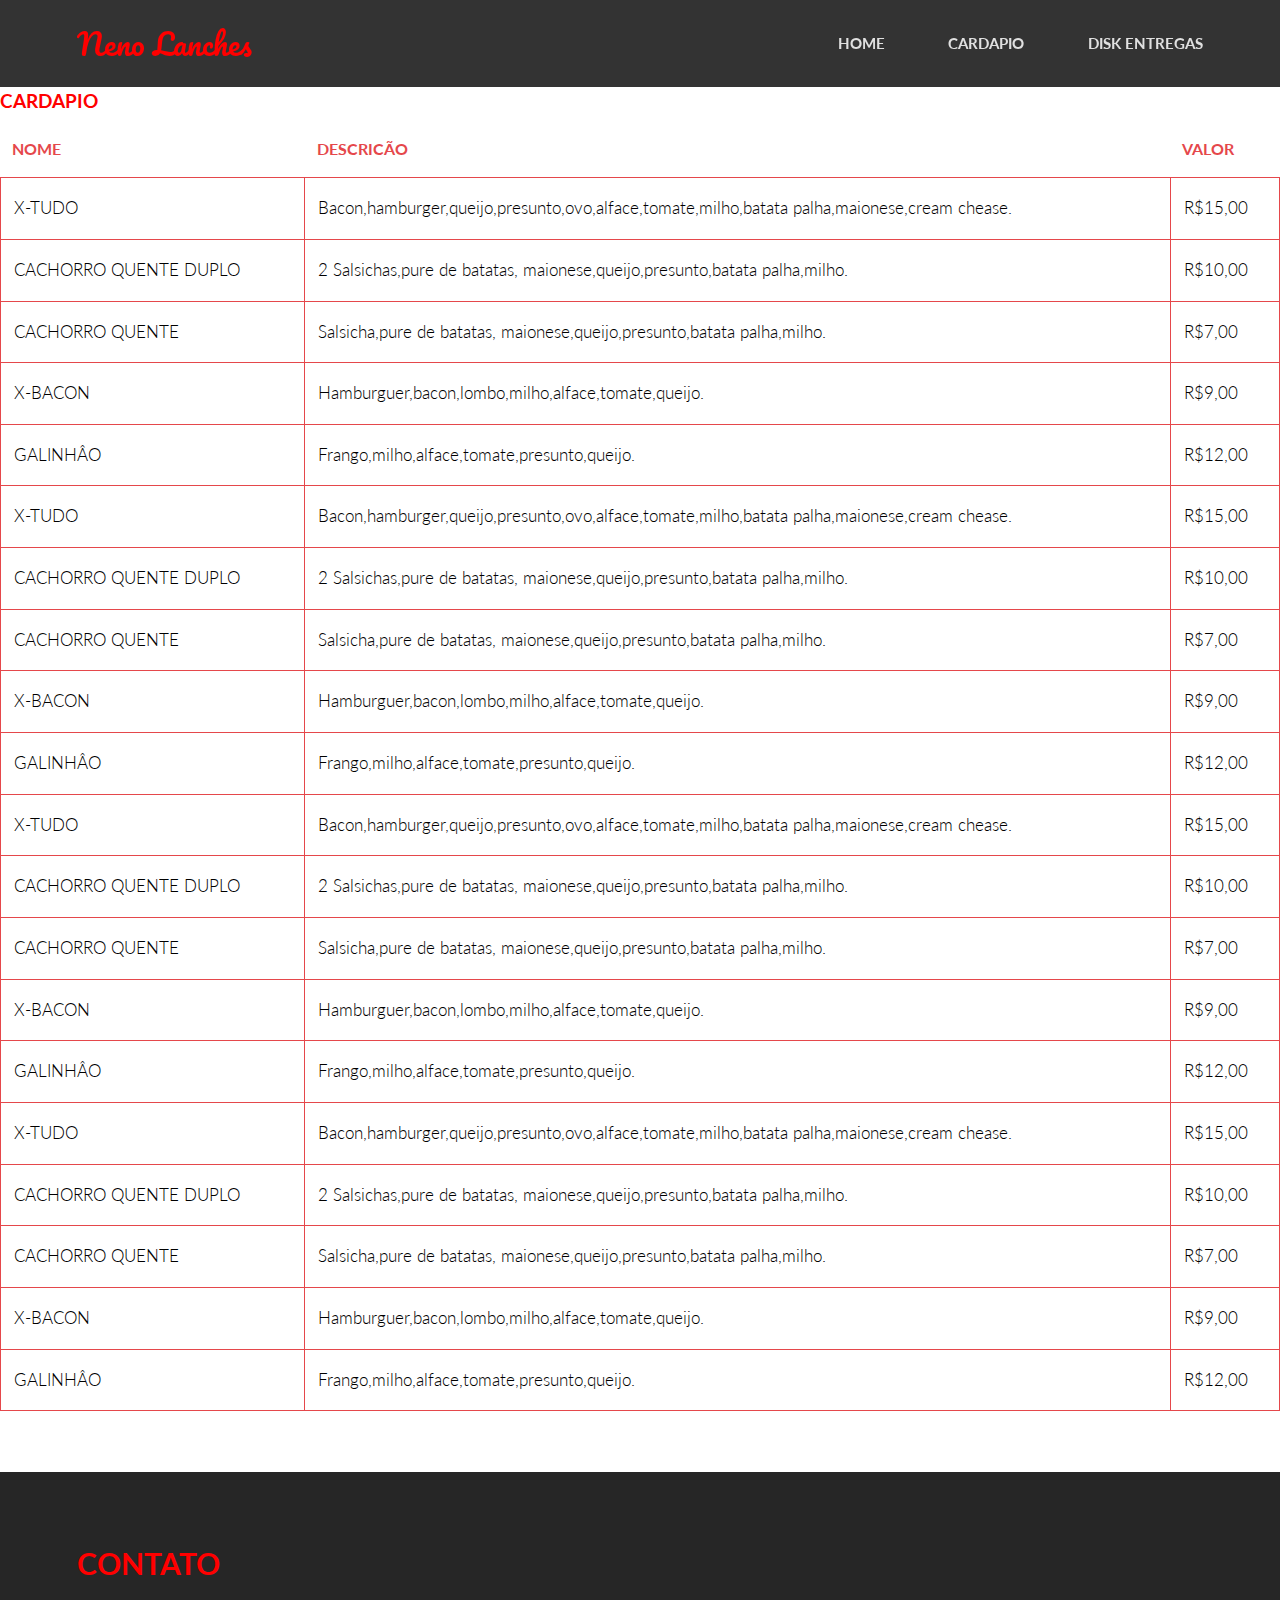
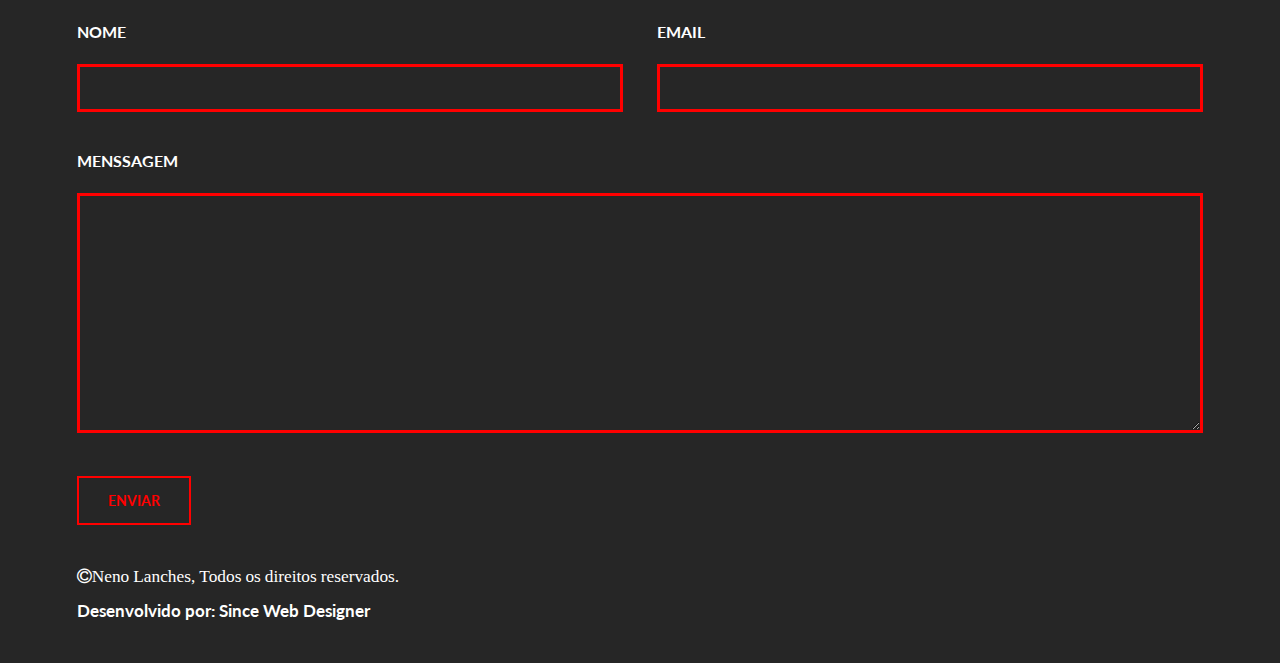
==== commit 5fe53c72: "Add files via upload" ====
--- a/elements.html
+++ b/elements.html
@@ -6,7 +6,7 @@
 -->
 <html>
 	<head>
-		<title>Elements - Introspect by TEMPLATED</title>
+		<title>NenoLanches</title>
 		<meta charset="utf-8" />
 		<meta name="viewport" content="width=device-width, initial-scale=1, user-scalable=no" />
 		<link rel="stylesheet" href="assets/css/main.css" />
@@ -16,383 +16,155 @@
 		<!-- Header -->
 			<header id="header">
 				<div class="inner">
-					<a href="index.html" class="logo">introspect</a>
+					<a href="index.html" class="logo">Neno Lanches</a>
 					<nav id="nav">
 						<a href="index.html">Home</a>
-						<a href="generic.html">Generic</a>
-						<a href="elements.html">Elements</a>
+						<a href="elements.html">Cardapio</a>
+						<a href="generic.html">Disk  Entregas</a>
 					</nav>
 				</div>
 			</header>
 			<a href="#menu" class="navPanelToggle"><span class="fa fa-bars"></span></a>
 
-		<!-- Main -->
-			<section id="main">
-				<div class="inner">
-					<header class="major special">
-						<h1>Elements</h1>
-						<p>Lorem ipsum dolor sit amet nullam id egestas urna aliquam</p>
-					</header>
-
-					<!-- Text -->
-						<section>
-							<h3>Text</h3>
-							<p>This is <b>bold</b> and this is <strong>strong</strong>. This is <i>italic</i> and this is <em>emphasized</em>.
-							This is <sup>superscript</sup> text and this is <sub>subscript</sub> text.
-							This is <u>underlined</u> and this is code: <code>for (;;) { ... }</code>. Finally, <a href="#">this is a link</a>.</p>
-
-							<hr />
-
-							<header>
-								<h3>Heading with a Subtitle</h3>
-								<p>Lorem ipsum dolor sit amet nullam id egestas urna aliquam</p>
-							</header>
-							<p>Nunc lacinia ante nunc ac lobortis. Interdum adipiscing gravida odio porttitor sem non mi integer non faucibus ornare mi ut ante amet placerat aliquet. Volutpat eu sed ante lacinia sapien lorem accumsan varius montes viverra nibh in adipiscing blandit tempus accumsan.</p>
-							<header>
-								<h4>Heading with a Subtitle</h4>
-								<p>Lorem ipsum dolor sit amet nullam id egestas urna aliquam</p>
-							</header>
-							<p>Nunc lacinia ante nunc ac lobortis. Interdum adipiscing gravida odio porttitor sem non mi integer non faucibus ornare mi ut ante amet placerat aliquet. Volutpat eu sed ante lacinia sapien lorem accumsan varius montes viverra nibh in adipiscing blandit tempus accumsan.</p>
-
-							<hr />
-
-							<h2>Heading Level 2</h2>
-							<h3>Heading Level 3</h3>
-							<h4>Heading Level 4</h4>
-							<h5>Heading Level 5</h5>
-							<h6>Heading Level 6</h6>
-
-							<hr />
-
-							<h4>Blockquote</h4>
-							<blockquote>Fringilla nisl. Donec accumsan interdum nisi, quis tincidunt felis sagittis eget tempus euismod. Vestibulum ante ipsum primis in faucibus vestibulum. Blandit adipiscing eu felis iaculis volutpat ac adipiscing accumsan faucibus. Vestibulum ante ipsum primis in faucibus lorem ipsum dolor sit amet nullam adipiscing eu felis.</blockquote>
-
-							<h4>Preformatted</h4>
-							<pre><code>i = 0;
-
-while (!deck.isInOrder()) {
-print 'Iteration ' + i;
-deck.shuffle();
-i++;
-}
-
-print 'It took ' + i + ' iterations to sort the deck.';</code></pre>
-						</section>
-
-					<!-- Lists -->
-						<section>
-							<h3>Lists</h3>
-							<div class="row">
-								<div class="6u 12u$(xsmall)">
-
-									<h4>Unordered</h4>
-									<ul>
-										<li>Dolor pulvinar etiam magna etiam.</li>
-										<li>Sagittis adipiscing lorem eleifend.</li>
-										<li>Felis enim feugiat dolore viverra.</li>
-									</ul>
-
-									<h4>Alternate</h4>
-									<ul class="alt">
-										<li>Dolor pulvinar etiam magna etiam.</li>
-										<li>Sagittis adipiscing lorem eleifend.</li>
-										<li>Felis enim feugiat dolore viverra.</li>
-									</ul>
-
-								</div>
-								<div class="6u$ 12u$(xsmall)">
-
-									<h4>Ordered</h4>
-									<ol>
-										<li>Dolor pulvinar etiam magna etiam.</li>
-										<li>Etiam vel felis at lorem sed viverra.</li>
-										<li>Felis enim feugiat dolore viverra.</li>
-										<li>Dolor pulvinar etiam magna etiam.</li>
-										<li>Etiam vel felis at lorem sed viverra.</li>
-										<li>Felis enim feugiat dolore viverra.</li>
-									</ol>
-
-									<h4>Icons</h4>
-									<ul class="icons">
-										<li><a href="#" class="icon fa-twitter"><span class="label">Twitter</span></a></li>
-										<li><a href="#" class="icon fa-facebook"><span class="label">Facebook</span></a></li>
-										<li><a href="#" class="icon fa-instagram"><span class="label">Instagram</span></a></li>
-										<li><a href="#" class="icon fa-github"><span class="label">Github</span></a></li>
-										<li><a href="#" class="icon fa-dribbble"><span class="label">Dribbble</span></a></li>
-										<li><a href="#" class="icon fa-tumblr"><span class="label">Tumblr</span></a></li>
-									</ul>
-
-								</div>
-							</div>
-
-							<h4>Actions</h4>
-							<ul class="actions">
-								<li><a href="#" class="button special">Special</a></li>
-								<li><a href="#" class="button">Default</a></li>
-								<li><a href="#" class="button alt">Alternate</a></li>
-							</ul>
-							<ul class="actions small">
-								<li><a href="#" class="button special small">Small</a></li>
-								<li><a href="#" class="button small">Small</a></li>
-								<li><a href="#" class="button alt small">Small</a></li>
-							</ul>
-							<div class="row">
-								<div class="3u 6u(small) 12u$(xsmall)">
-									<ul class="actions vertical">
-										<li><a href="#" class="button special">Vertical</a></li>
-										<li><a href="#" class="button">Vertical</a></li>
-										<li><a href="#" class="button alt">Vertical</a></li>
-									</ul>
-								</div>
-								<div class="3u 6u$(small) 12u$(xsmall)">
-									<ul class="actions vertical small">
-										<li><a href="#" class="button special small">Small</a></li>
-										<li><a href="#" class="button small">Small</a></li>
-										<li><a href="#" class="button alt small">Small</a></li>
-									</ul>
-								</div>
-								<div class="3u 6u(small) 12u$(xsmall)">
-									<ul class="actions vertical">
-										<li><a href="#" class="button special fit">Fit</a></li>
-										<li><a href="#" class="button fit">Fit</a></li>
-										<li><a href="#" class="button alt fit">Fit</a></li>
-									</ul>
-								</div>
-								<div class="3u$ 6u$(small) 12u$(xsmall)">
-									<ul class="actions vertical small">
-										<li><a href="#" class="button special small fit">Small</a></li>
-										<li><a href="#" class="button small fit">Small</a></li>
-										<li><a href="#" class="button alt small fit">Small</a></li>
-									</ul>
-								</div>
-							</div>
-						</section>
-
+		
 					<!-- Table -->
 						<section>
-							<h3>Table</h3>
-							<h4>Default</h4>
+										</tr>
+									</tfoot>
+								</table>
+							</div>
+							<h4>CARDAPIO</h4>
 							<div class="table-wrapper">
-								<table>
+								<table class="alt">
 									<thead>
 										<tr>
-											<th>Name</th>
-											<th>Description</th>
-											<th>Price</th>
+											<th>NOME</th>
+											<th>DESCRICÃO</th>
+											<th>VALOR</th>
 										</tr>
 									</thead>
 									<tbody>
 										<tr>
-											<td>Item 1</td>
-											<td>Ante turpis integer aliquet porttitor.</td>
-											<td>29.99</td>
+											<td>X-TUDO</td>
+											<td>Bacon,hamburger,queijo,presunto,ovo,alface,tomate,milho,batata palha,maionese,cream chease.</td>
+											<td>R$15,00</td>
 										</tr>
 										<tr>
-											<td>Item 2</td>
-											<td>Vis ac commodo adipiscing arcu aliquet.</td>
-											<td>19.99</td>
+											<td>CACHORRO QUENTE DUPLO</td>
+											<td>2 Salsichas,pure de batatas, maionese,queijo,presunto,batata palha,milho.</td>
+											<td>R$10,00</td>
 										</tr>
 										<tr>
-											<td>Item 3</td>
-											<td> Morbi faucibus arcu accumsan lorem.</td>
-											<td>29.99</td>
+											<td>CACHORRO QUENTE</td>
+											<td>Salsicha,pure de batatas, maionese,queijo,presunto,batata palha,milho.</td>
+											<td>R$7,00</td>
 										</tr>
 										<tr>
-											<td>Item 4</td>
-											<td>Vitae integer tempus condimentum.</td>
-											<td>19.99</td>
+											<td>X-BACON</td>
+											<td>Hamburguer,bacon,lombo,milho,alface,tomate,queijo.</td>
+											<td>R$9,00</td>
 										</tr>
 										<tr>
-											<td>Item 5</td>
-											<td>Ante turpis integer aliquet porttitor.</td>
-											<td>29.99</td>
+											<td>GALINHÂO</td>
+											<td>Frango,milho,alface,tomate,presunto,queijo.</td>
+											<td>R$12,00</td>
+										</tr>
+										<tr>
+											<td>X-TUDO</td>
+											<td>Bacon,hamburger,queijo,presunto,ovo,alface,tomate,milho,batata palha,maionese,cream chease.</td>
+											<td>R$15,00</td>
+										</tr>
+										<tr>
+											<td>CACHORRO QUENTE DUPLO</td>
+											<td>2 Salsichas,pure de batatas, maionese,queijo,presunto,batata palha,milho.</td>
+											<td>R$10,00</td>
+										</tr>
+										<tr>
+											<td>CACHORRO QUENTE</td>
+											<td>Salsicha,pure de batatas, maionese,queijo,presunto,batata palha,milho.</td>
+											<td>R$7,00</td>
+										</tr>
+										<tr>
+											<td>X-BACON</td>
+											<td>Hamburguer,bacon,lombo,milho,alface,tomate,queijo.</td>
+											<td>R$9,00</td>
+										</tr>
+										<tr>
+											<td>GALINHÂO</td>
+											<td>Frango,milho,alface,tomate,presunto,queijo.</td>
+											<td>R$12,00</td>
+										</tr>
+										<tr>
+											<td>X-TUDO</td>
+											<td>Bacon,hamburger,queijo,presunto,ovo,alface,tomate,milho,batata palha,maionese,cream chease.</td>
+											<td>R$15,00</td>
+										</tr>
+										<tr>
+											<td>CACHORRO QUENTE DUPLO</td>
+											<td>2 Salsichas,pure de batatas, maionese,queijo,presunto,batata palha,milho.</td>
+											<td>R$10,00</td>
+										</tr>
+										<tr>
+											<td>CACHORRO QUENTE</td>
+											<td>Salsicha,pure de batatas, maionese,queijo,presunto,batata palha,milho.</td>
+											<td>R$7,00</td>
+										</tr>
+										<tr>
+											<td>X-BACON</td>
+											<td>Hamburguer,bacon,lombo,milho,alface,tomate,queijo.</td>
+											<td>R$9,00</td>
+										</tr>
+										<tr>
+											<td>GALINHÂO</td>
+											<td>Frango,milho,alface,tomate,presunto,queijo.</td>
+											<td>R$12,00</td>
+										</tr>
+										<tr>
+											<td>X-TUDO</td>
+											<td>Bacon,hamburger,queijo,presunto,ovo,alface,tomate,milho,batata palha,maionese,cream chease.</td>
+											<td>R$15,00</td>
+										</tr>
+										<tr>
+											<td>CACHORRO QUENTE DUPLO</td>
+											<td>2 Salsichas,pure de batatas, maionese,queijo,presunto,batata palha,milho.</td>
+											<td>R$10,00</td>
+										</tr>
+										<tr>
+											<td>CACHORRO QUENTE</td>
+											<td>Salsicha,pure de batatas, maionese,queijo,presunto,batata palha,milho.</td>
+											<td>R$7,00</td>
+										</tr>
+										<tr>
+											<td>X-BACON</td>
+											<td>Hamburguer,bacon,lombo,milho,alface,tomate,queijo.</td>
+											<td>R$9,00</td>
+										</tr>
+										<tr>
+											<td>GALINHÂO</td>
+											<td>Frango,milho,alface,tomate,presunto,queijo.</td>
+											<td>R$12,00</td>
 										</tr>
 									</tbody>
 									<tfoot>
 										<tr>
 											<td colspan="2"></td>
-											<td>100.00</td>
-										</tr>
-									</tfoot>
-								</table>
-							</div>
-							<h4>Alternate</h4>
-							<div class="table-wrapper">
-								<table class="alt">
-									<thead>
-										<tr>
-											<th>Name</th>
-											<th>Description</th>
-											<th>Price</th>
-										</tr>
-									</thead>
-									<tbody>
-										<tr>
-											<td>Item 1</td>
-											<td>Ante turpis integer aliquet porttitor.</td>
-											<td>29.99</td>
-										</tr>
-										<tr>
-											<td>Item 2</td>
-											<td>Vis ac commodo adipiscing arcu aliquet.</td>
-											<td>19.99</td>
-										</tr>
-										<tr>
-											<td>Item 3</td>
-											<td> Morbi faucibus arcu accumsan lorem.</td>
-											<td>29.99</td>
-										</tr>
-										<tr>
-											<td>Item 4</td>
-											<td>Vitae integer tempus condimentum.</td>
-											<td>19.99</td>
-										</tr>
-										<tr>
-											<td>Item 5</td>
-											<td>Ante turpis integer aliquet porttitor.</td>
-											<td>29.99</td>
-										</tr>
-									</tbody>
-									<tfoot>
-										<tr>
-											<td colspan="2"></td>
-											<td>100.00</td>
+											<td></td>
 										</tr>
 									</tfoot>
 								</table>
 							</div>
 						</section>
 
-					<!-- Buttons -->
-						<section>
-							<h3>Buttons</h3>
-							<ul class="actions">
-								<li><a href="#" class="button special">Special</a></li>
-								<li><a href="#" class="button">Default</a></li>
-								<li><a href="#" class="button alt">Alternate</a></li>
-							</ul>
-							<ul class="actions">
-								<li><a href="#" class="button special big">Big</a></li>
-								<li><a href="#" class="button">Default</a></li>
-								<li><a href="#" class="button alt small">Small</a></li>
-							</ul>
-							<div class="row">
-								<div class="6u 12u$(xsmall)">
-									<ul class="actions fit">
-										<li><a href="#" class="button fit">Fit</a></li>
-										<li><a href="#" class="button alt fit">Fit</a></li>
-									</ul>
-								</div>
-								<div class="6u$ 12u$(xsmall)">
-									<ul class="actions fit small">
-										<li><a href="#" class="button fit small">Fit + Small</a></li>
-										<li><a href="#" class="button alt fit small">Fit + Small</a></li>
-									</ul>
-								</div>
-							</div>
-							<ul class="actions">
-								<li><a href="#" class="button special icon fa-download">Icon</a></li>
-								<li><a href="#" class="button icon fa-download">Icon</a></li>
-								<li><a href="#" class="button alt icon fa-download">Icon</a></li>
-							</ul>
-							<ul class="actions">
-								<li><span class="button special disabled">Special</span></li>
-								<li><span class="button disabled">Default</span></li>
-								<li><span class="button alt disabled">Alternate</span></li>
-							</ul>
-						</section>
-
-					<!-- Form -->
-						<section>
-							<h3>Form</h3>
-							<form method="post" action="#">
-								<div class="row uniform 50%">
-									<div class="6u 12u$(xsmall)">
-										<input type="text" name="demo-name" id="demo-name" value="" placeholder="Name" />
-									</div>
-									<div class="6u$ 12u$(xsmall)">
-										<input type="email" name="demo-email" id="demo-email" value="" placeholder="Email" />
-									</div>
-									<div class="12u$">
-										<div class="select-wrapper">
-											<select name="demo-category" id="demo-category">
-												<option value="">- Category -</option>
-												<option value="1">Manufacturing</option>
-												<option value="1">Shipping</option>
-												<option value="1">Administration</option>
-												<option value="1">Human Resources</option>
-											</select>
-										</div>
-									</div>
-									<div class="4u 12u$(xsmall)">
-										<input type="radio" id="priority-low" name="priority" checked>
-										<label for="priority-low">Low Priority</label>
-									</div>
-									<div class="4u 12u$(xsmall)">
-										<input type="radio" id="priority-normal" name="priority">
-										<label for="priority-normal">Normal Priority</label>
-									</div>
-									<div class="4u$ 12u$(xsmall)">
-										<input type="radio" id="priority-high" name="priority">
-										<label for="priority-high">High Priority</label>
-									</div>
-									<div class="6u 12u$(small)">
-										<input type="checkbox" id="copy" name="copy">
-										<label for="copy">Email me a copy of this message</label>
-									</div>
-									<div class="6u$ 12u$(small)">
-										<input type="checkbox" id="human" name="human" checked>
-										<label for="human">I am a human and not a robot</label>
-									</div>
-									<div class="12u$">
-										<textarea name="demo-message" id="demo-message" placeholder="Enter your message" rows="6"></textarea>
-									</div>
-									<div class="12u$">
-										<ul class="actions">
-											<li><input type="submit" value="Send Message" class="special" /></li>
-											<li><input type="reset" value="Reset" /></li>
-										</ul>
-									</div>
-								</div>
-							</form>
-						</section>
-
-					<!-- Image -->
-						<section>
-							<h3>Image</h3>
-							<h4>Fit</h4>
-							<div class="box alt">
-								<div class="row 50% uniform">
-									<div class="12u$"><span class="image fit"><img src="images/pic11.jpg" alt="" /></span></div>
-									<div class="4u"><span class="image fit"><img src="images/pic03.jpg" alt="" /></span></div>
-									<div class="4u"><span class="image fit"><img src="images/pic04.jpg" alt="" /></span></div>
-									<div class="4u$"><span class="image fit"><img src="images/pic05.jpg" alt="" /></span></div>
-									<div class="4u"><span class="image fit"><img src="images/pic05.jpg" alt="" /></span></div>
-									<div class="4u"><span class="image fit"><img src="images/pic03.jpg" alt="" /></span></div>
-									<div class="4u$"><span class="image fit"><img src="images/pic04.jpg" alt="" /></span></div>
-									<div class="4u"><span class="image fit"><img src="images/pic04.jpg" alt="" /></span></div>
-									<div class="4u"><span class="image fit"><img src="images/pic05.jpg" alt="" /></span></div>
-									<div class="4u$"><span class="image fit"><img src="images/pic03.jpg" alt="" /></span></div>
-								</div>
-							</div>
-
-							<h4>Left &amp; Right</h4>
-							<p><span class="image left"><img src="images/pic06.jpg" alt="" /></span>Fringilla nisl. Donec accumsan interdum nisi, quis tincidunt felis sagittis eget. tempus euismod. Vestibulum ante ipsum primis in faucibus vestibulum. Blandit adipiscing eu felis iaculis volutpat ac adipiscing accumsan eu faucibus. Integer ac pellentesque praesent tincidunt felis sagittis eget. tempus euismod. Vestibulum ante ipsum primis in faucibus vestibulum. Blandit adipiscing eu felis iaculis volutpat ac adipiscing accumsan eu faucibus. Integer ac pellentesque praesent. Donec accumsan interdum nisi, quis tincidunt felis sagittis eget. tempus euismod. Vestibulum ante ipsum primis in faucibus vestibulum. Blandit adipiscing eu felis iaculis volutpat ac adipiscing accumsan eu faucibus. Integer ac pellentesque praesent tincidunt felis sagittis eget. tempus euismod. Vestibulum ante ipsum primis in faucibus vestibulum. Blandit adipiscing eu felis iaculis volutpat ac adipiscing accumsan eu faucibus. Integer ac pellentesque praesent.</p>
-							<p><span class="image right"><img src="images/pic06.jpg" alt="" /></span>Fringilla nisl. Donec accumsan interdum nisi, quis tincidunt felis sagittis eget. tempus euismod. Vestibulum ante ipsum primis in faucibus vestibulum. Blandit adipiscing eu felis iaculis volutpat ac adipiscing accumsan eu faucibus. Integer ac pellentesque praesent tincidunt felis sagittis eget. tempus euismod. Vestibulum ante ipsum primis in faucibus vestibulum. Blandit adipiscing eu felis iaculis volutpat ac adipiscing accumsan eu faucibus. Integer ac pellentesque praesent. Donec accumsan interdum nisi, quis tincidunt felis sagittis eget. tempus euismod. Vestibulum ante ipsum primis in faucibus vestibulum. Blandit adipiscing eu felis iaculis volutpat ac adipiscing accumsan eu faucibus. Integer ac pellentesque praesent tincidunt felis sagittis eget. tempus euismod. Vestibulum ante ipsum primis in faucibus vestibulum. Blandit adipiscing eu felis iaculis volutpat ac adipiscing accumsan eu faucibus. Integer ac pellentesque praesent.</p>
-						</section>
-
-				</div>
-			</section>
-
+					
 		<!-- Footer -->
 			<section id="footer">
 				<div class="inner">
 					<header>
-						<h2>Get in Touch</h2>
+						<h2>CONTATO</h2>
 					</header>
 					<form method="post" action="#">
 						<div class="field half first">
-							<label for="name">Name</label>
+							<label for="name">NOME</label>
 							<input type="text" name="name" id="name" />
 						</div>
 						<div class="field half">
@@ -400,15 +172,16 @@
 							<input type="text" name="email" id="email" />
 						</div>
 						<div class="field">
-							<label for="message">Message</label>
+							<label for="message">Menssagem</label>
 							<textarea name="message" id="message" rows="6"></textarea>
 						</div>
 						<ul class="actions">
-							<li><input type="submit" value="Send Message" class="alt" /></li>
+							<li><input type="submit" value="ENVIAR" class="alt" /></li>
 						</ul>
 					</form>
-					<div class="copyright">
-						&copy; Untitled Design: <a href="https://templated.co/">TEMPLATED</a>. Images <a href="https://unsplash.com/">Unsplash</a>
+					<div>
+						<b class="fa fa-copyright">Neno Lanches, Todos os direitos reservados.</b><a href="http://www.sincewebdesigner.com/"></a> <br>
+                     <b>Desenvolvido por:<a href="http://www.sincewebdesigner.com/"> Since Web Designer</a>
 					</div>
 				</div>
 			</section>
--- a/assets/css/main.css
+++ b/assets/css/main.css
@@ -1585,7 +1585,7 @@
 
 	body {
 		background-color: #fff;
-		color: #111111;
+		color: rgb(0,0,0);
 	}
 
 	body, input, select, textarea {
@@ -1777,32 +1777,32 @@
 	}
 
 	input, select, textarea {
-		color: #e5474b;
+		color: rgb(255,0,0);
 	}
 
 	a {
-		color: #e5474b;
+		color: rgb(255,0,0);
 	}
 
 	strong, b {
-		color: #e5474b;
+		color:rgb(255,0,0);
 	}
 
 	h1, h2, h3, h4, h5, h6 {
-		color: #e5474b;
+		color: rgb(255,0,0);
 	}
 
 	blockquote {
-		border-left-color: #e5474b;
+		border-left-color:rgb(255,0,0);
 	}
 
 	code {
 		background: none;
-		border-color: #e5474b;
+		border-color: rgb(255,0,0);
 	}
 
 	hr {
-		border-bottom-color: #e5474b;
+		border-bottom-color:rgb(255,0,0);
 	}
 
 /* Box */
@@ -1957,8 +1957,8 @@
 		button.alt,
 		.button.alt {
 			background-color: transparent;
-			box-shadow: inset 0 0 0 2px #e5474b;
-			color: #e5474b !important;
+			box-shadow: inset 0 0 0 2px rgb(255,0,0);
+			color: rgb(255,0,0) !important;
 		}
 
 			input[type="submit"].alt:hover,
@@ -1966,7 +1966,7 @@
 			input[type="button"].alt:hover,
 			button.alt:hover,
 			.button.alt:hover {
-				background: #fceced;
+				background: #ffffff;
 			}
 
 			input[type="submit"].alt:active,
@@ -2241,7 +2241,7 @@
 	select,
 	textarea {
 		background: none;
-		border-color: #fceced;
+		border-color: #fff;
 	}
 
 		input[type="text"]:focus,
@@ -3098,7 +3098,7 @@
 	}
 
 	#header {
-		background: #1c1c1c;
+		background: rgba(0,0,0,0.80); /*cor do menu do topo*/
 		color: #d5d5d5;
 		cursor: default;
 		height: 5em;
@@ -3137,7 +3137,7 @@
 			padding: 0;
 			position: absolute;
 			top: 0;
-			color: #e5474b;
+			color: rgb(255,0,0); /*cor das letras do titulo*/
 			font-size: 1.75em;
 			text-transform: none;
 			font-weight: normal;
@@ -3145,7 +3145,7 @@
 		}
 
 			#header .logo:hover {
-				color: rgba(229, 71, 75, 0.75);
+				color: rgba(255, 0, 0, 0.75); /*cor quando passa o moue em cima do titulo */
 			}
 
 		#header a {
@@ -3155,7 +3155,7 @@
 			transition: color 0.2s ease-in-out;
 			display: inline-block;
 			padding: 0 2em;
-			color: #ffffff;
+			color: rgba(255,255,255,0.85); /*cor dos botoes do menu */
 			text-decoration: none;
 			text-transform: uppercase;
 			font-weight: 700;
@@ -3163,7 +3163,7 @@
 		}
 
 			#header a:hover {
-				color: rgba(255, 255, 255, 0.75);
+				color: rgba(255, 0, 0, 1.0); /*cor quando passa o mouse em cima dos botoes do menu */
 			}
 
 			#header a:last-child {
@@ -3387,7 +3387,7 @@
 		}
 
 		#banner h1, #banner h2, #banner h3, #banner h4, #banner h5, #banner h6 {
-			color: #fff;
+			color: rgb(255,255,255); /*cor das letras do txt no banner */ 
 		}
 
 		#banner blockquote {
@@ -3434,8 +3434,8 @@
 			#banner button.alt,
 			#banner .button.alt {
 				background-color: transparent;
-				box-shadow: inset 0 0 0 2px #fff;
-				color: #ffffff !important;
+				box-shadow: inset 0 0 0 2px rgb(255,0,0); /* cor contorno do botão no baner */
+				color: rgb(255,0,0) !important; /* cor letras do botão no baner */
 			}
 
 				#banner input[type="submit"].alt:hover,
@@ -3443,7 +3443,7 @@
 				#banner input[type="button"].alt:hover,
 				#banner button.alt:hover,
 				#banner .button.alt:hover {
-					background: rgba(255, 255, 255, 0.25);
+					background: rgba(255, 255, 255, 0.05);
 				}
 
 				#banner input[type="submit"].alt:active,
@@ -3746,11 +3746,11 @@
 		background-color: #e5474b;
 		color: #f2a3a5;
 		padding: 4em 0 2em 0;
-		background: #e5474b;
+		background: rgba(0,0,0,0.85); /* cor de fundo da area de contato */
 	}
 
 		#footer input, #footer select, #footer textarea {
-			color: #ffffff;
+			color: rgb(255,0,0); /* cor das letras da area de contato */
 		}
 
 		#footer a {
@@ -3762,7 +3762,7 @@
 		}
 
 		#footer h1, #footer h2, #footer h3, #footer h4, #footer h5, #footer h6 {
-			color: #fff;
+			color: rgb(255,0,0);
 		}
 
 		#footer blockquote {
@@ -3809,8 +3809,8 @@
 			#footer button.alt,
 			#footer .button.alt {
 				background-color: transparent;
-				box-shadow: inset 0 0 0 2px #fff;
-				color: #ffffff !important;
+				box-shadow: inset 0 0 0 2px rgb(255,0,0);
+				color: rgb(255,0,0) !important;
 			}
 
 				#footer input[type="submit"].alt:hover,
@@ -3818,7 +3818,7 @@
 				#footer input[type="button"].alt:hover,
 				#footer button.alt:hover,
 				#footer .button.alt:hover {
-					background: rgba(255, 255, 255, 0.25);
+					background: rgba(255, 255, 255, 0.05);
 				}
 
 				#footer input[type="submit"].alt:active,
@@ -3847,7 +3847,7 @@
 			}
 
 		#footer label {
-			color: #ffffff;
+			color: rgba(255,255,255,1); /* cor das letras do contato */
 		}
 
 		#footer input[type="text"],
@@ -3856,7 +3856,7 @@
 		#footer select,
 		#footer textarea {
 			background: none;
-			border-color: rgba(255, 255, 255, 0.25);
+			border-color: rgba(255, 0, 0, 1.25);
 		}
 
 			#footer input[type="text"]:focus,
@@ -3933,12 +3933,12 @@
 
 		#footer .copyright {
 			font-size: 0.9em;
-			margin: 0 0 2em 0;
+			margin: 0 0 2em 0 ;
 			padding: 0;
 		}
 
 			#footer .copyright a {
-				color: #f2a3a5;
+				color: rgba(255,255,255,1);
 			}
 
 		@media screen and (max-width: 980px) {
